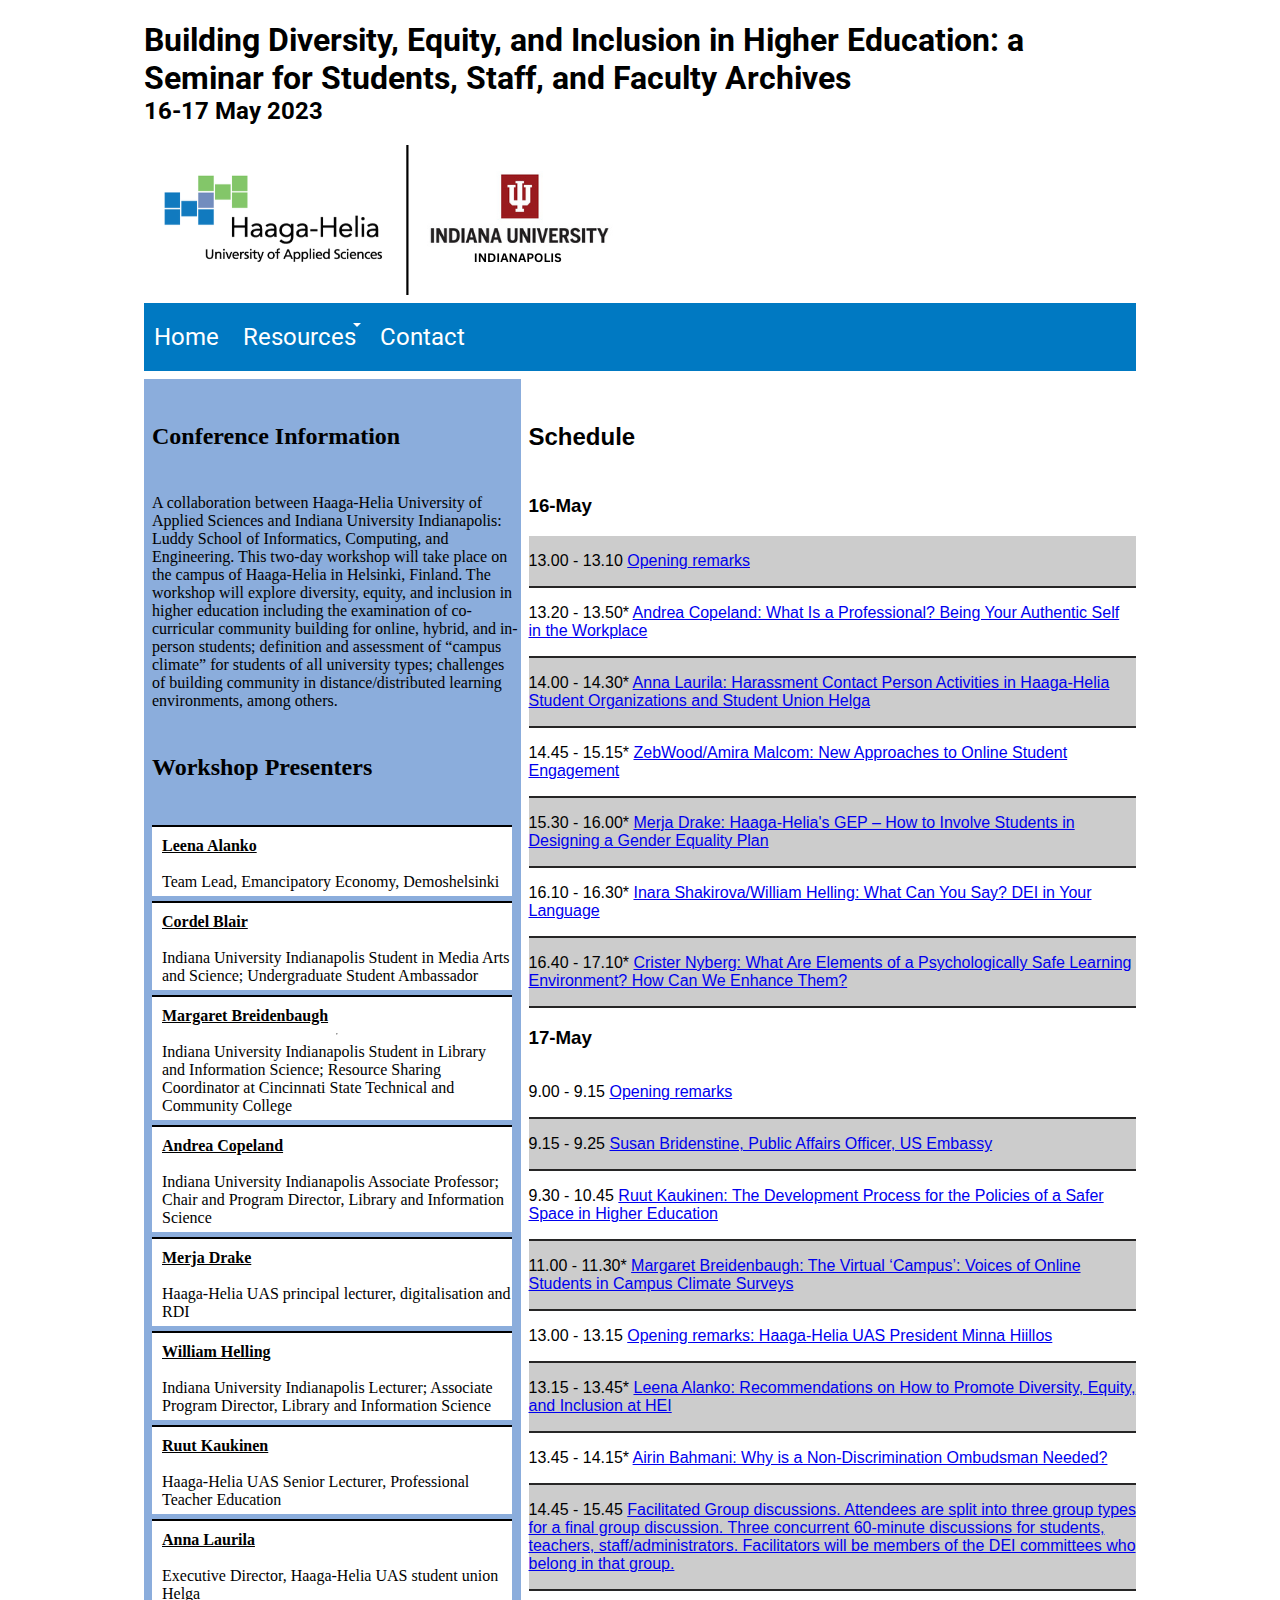
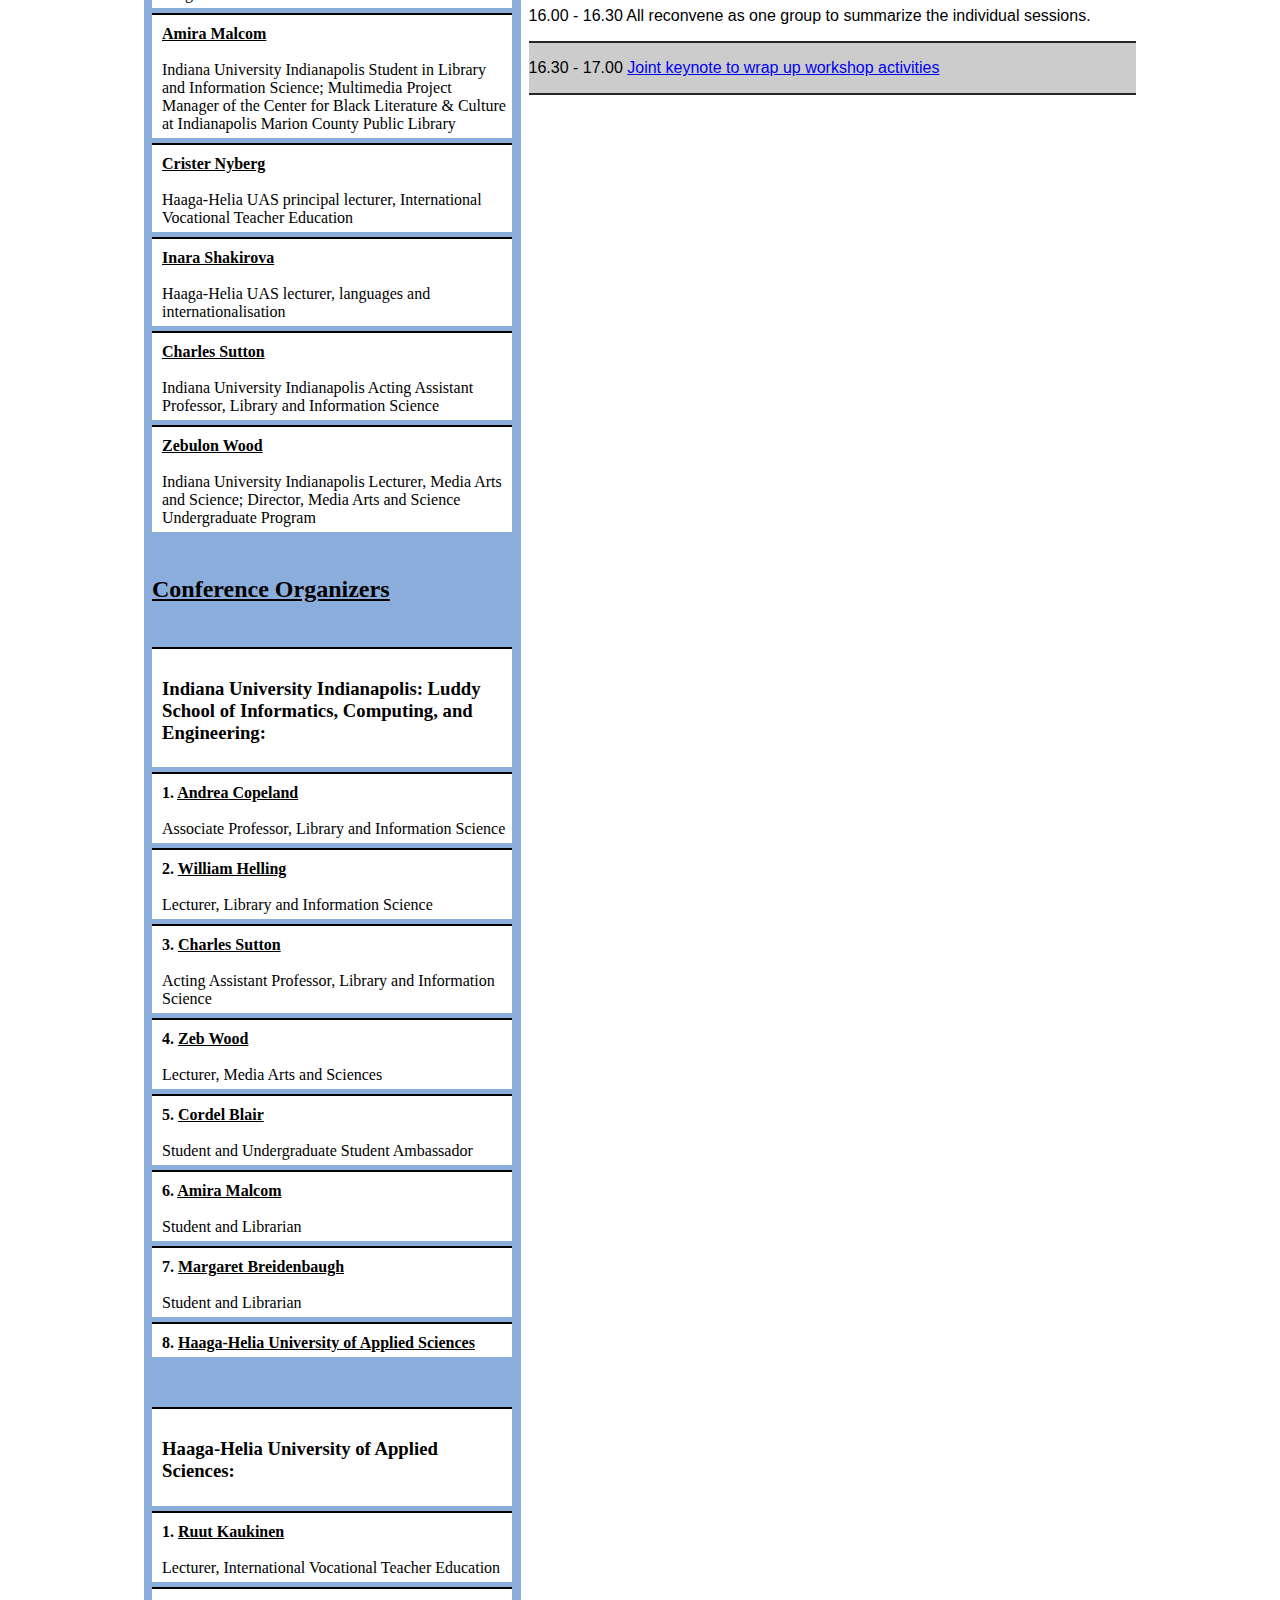
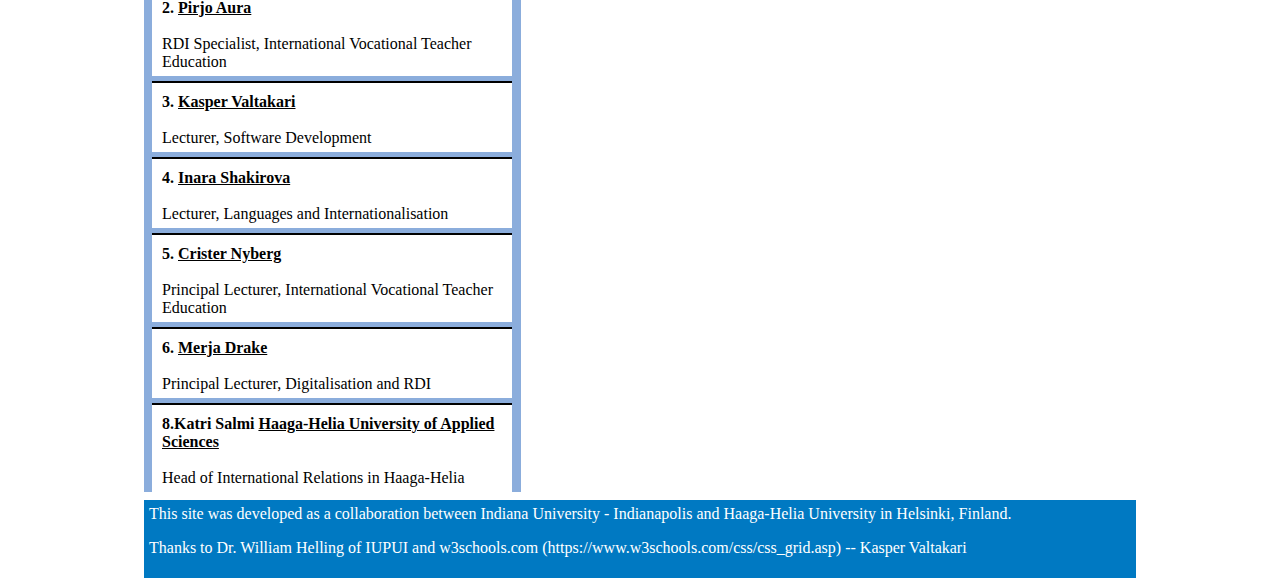
==== index.html @ 8e8b9f96 "Add files via upload" ====
<!DOCTYPE html>
<html lang="en">

<head>
    <meta charset="utf-8">
    <title>DEI Workshop</title>
    <meta name="viewport" content="width=device-width, initial-scale=1, maximum-scale=1">
    <link rel="stylesheet" href="styles/named_grid4.css">
</head>

<body>
    <div class="grid-container">
        <header>
            <div class="headertext"><h1>Building Diversity, Equity, and Inclusion in Higher Education:
a Seminar for Students, Staff, and Faculty Archives</h1>
		<h2>16-17 May 2023</h2></div><img src="images/logo.png" alt="Haaga-Helia and IU logo">
        </header>

        <nav>
            <ul>
                <li><a href="index.html">Home</a></li>
                <li><a href="resources.html" class="custom_a">Resources</a>
                    <ul>
                        <li><a href="PP_presentation.html">PP Presentation</a></li>
                        <li><a href="visualizations.html">Visualizations</a></li>
                        <li><a href="workshop_dis.html">Workshop Discussion</a></li>
                        <li><a href="#">Something Else</a></li>
                    </ul>
                </li>
                <li><a href="contact.html">Contact</a></li>
            </ul>
        </nav>

        <main>
            <div id="schedule">
				<h2>Schedule</h2>
  <h3>16-May</h3>
  <p><time datetime="2023-05-16 13:00">13.00 - 13.10</time> <a href="#">Opening remarks</a></p> 
  <p><time datetime="2023-05-16 13:20">13.20 - 13.50*</time> <a href="#">Andrea Copeland: What Is a Professional? Being Your Authentic Self in the Workplace</a></p>
  <p><time datetime="2023-05-16 14:00">14.00 - 14.30*</time> <a href="#">Anna Laurila: Harassment Contact Person Activities in Haaga-Helia Student Organizations and Student Union Helga</a></p>
  <p><time datetime="2023-05-16 14:45">14.45 - 15.15*</time> <a href="#">ZebWood/Amira Malcom: New Approaches to Online Student Engagement</a></p>
  <p><time datetime="2023-05-16 15:30">15.30 - 16.00*</time> <a href="#">Merja Drake: Haaga-Helia's GEP – How to Involve Students in Designing a Gender Equality Plan</a></p>
  <p><time datetime="2023-05-16 16:10">16.10 - 16.30*</time> <a href="#">Inara Shakirova/William Helling: What Can You Say? DEI in Your Language</a></p>
  <p><time datetime="2023-05-16 16:40">16.40 - 17.10*</time> <a href="#">Crister Nyberg: What Are Elements of a Psychologically Safe Learning Environment? How Can We Enhance Them?</a></p>
  <h3>17-May</h3>
  <p><time datetime="2023-05-17 09:00">9.00 - 9.15</time> <a href="#">Opening remarks</a></p>
  <p><time  datetime="2023-05-17 09:15">9.15 - 9.25</time> <a href="#">Susan Bridenstine, Public Affairs Officer, US Embassy</a></p>
  <p><time datetime="2023-05-17 09:30">9.30 - 10.45</time> <a href="#">Ruut Kaukinen: The Development Process for the Policies of a Safer Space in Higher Education</a></p>
  <p><time datetime="2023-05-17 11:00">11.00 - 11.30*</time> <a href="#">Margaret Breidenbaugh: The Virtual ‘Campus’: Voices of Online Students in Campus Climate Surveys</a></p>
  <p><time datetime="2023-05-17 13:00">13.00 - 13.15</time> <a href="#">Opening remarks: Haaga-Helia UAS President Minna Hiillos</a></p>
  <p><time datetime="2023-05-17 13:15">13.15 - 13.45*</time> <a href="#">Leena Alanko: Recommendations on How to Promote Diversity, Equity, and Inclusion at HEI</a></p>
  <p><time datetime="2023-05-17 13:45">13.45 - 14.15*</time> <a href="#">Airin Bahmani: Why is a Non-Discrimination Ombudsman Needed?</a></p>
  <p><time datetime="2023-05-17 14:45">14.45 - 15.45</time> <a href="#">Facilitated Group discussions. Attendees are split into three group types for a final group discussion. Three concurrent 60-minute discussions for students, teachers, staff/administrators. Facilitators will be members of the DEI committees  who belong in that group. </a></p>
  <p><time datetime="2023-05-17 16:00">16.00 - 16.30</time> All reconvene as one group to summarize the individual sessions.</p>
  <p><time datetime="2023-05-17 16:30">16.30 - 17.00</time> <a href="#">Joint keynote to wrap up workshop activities</a></p>  
			</div>
        </main>

        <aside class="aside1">
           <h2>Conference Information</h2>
			<p>A collaboration between Haaga-Helia University of Applied Sciences and Indiana University Indianapolis: Luddy School of Informatics, Computing, and Engineering. This two-day workshop will take place on the campus of Haaga-Helia in Helsinki, Finland. The workshop will explore diversity, equity, and inclusion in higher education including the examination of co-curricular community building for online, hybrid, and in-person students; definition and assessment of “campus climate” for students of all university types; challenges of building community in distance/distributed learning environments, among others.</p>

            <h2>Workshop Presenters </h2>
            <div class="workshopInfo"> 
              <b><u>Leena Alanko </u></b>
                 <br> Team Lead, Emancipatory Economy, Demoshelsinki
            </div>
            <div class="workshopInfo">
                <b> <u>Cordel Blair </u> </b>
                <br> Indiana University Indianapolis Student in Media Arts and Science; 
                Undergraduate Student Ambassador
           </div>
           <div class="workshopInfo"> 
                <b> <u>Margaret Breidenbaugh </u> </b>
                <hr>Indiana University Indianapolis Student in Library and Information Science; 
                Resource Sharing Coordinator at Cincinnati State Technical and Community College 
            </div>
            <div class="workshopInfo"> 
                <b> <u>Andrea Copeland </u> </b>
                <br>  Indiana University Indianapolis Associate Professor; 
                Chair and Program Director, Library and Information Science 
                </div>
            <div class="workshopInfo"> 
                    <b> <u>Merja Drake </u> </b>
                    <br>  Haaga-Helia UAS  principal lecturer, digitalisation and RDI 
            </div>
                <div class="workshopInfo"> 
                    <b> <u>William Helling </u> </b>
                    <br> Indiana University Indianapolis Lecturer; Associate Program Director, Library and Information Science 
                </div>
            <div class="workshopInfo"> 
                <b> <u>Ruut Kaukinen </u> </b>
                <br>Haaga-Helia UAS Senior Lecturer, Professional Teacher Education
            </div>
            <div class="workshopInfo"> 
                <b> <u>Anna Laurila </u> </b>
                <br> Executive Director, Haaga-Helia UAS student union Helga
            </div>
            <div class="workshopInfo"> 
                <b> <u>Amira Malcom</u> </b>
                <br> Indiana University Indianapolis Student in Library and Information Science; Multimedia 
                Project Manager of the Center for Black Literature & Culture at Indianapolis Marion County Public Library  
            </div>
            <div class="workshopInfo"> 
                <b> <u>Crister Nyberg </u> </b>
                <br> Haaga-Helia UAS principal lecturer, International Vocational Teacher Education 
            </div>
            <div class="workshopInfo"> 
                <b> <u>Inara Shakirova </u> </b>
                <br> Haaga-Helia UAS lecturer, languages and internationalisation 
            </div>

            <div class="workshopInfo"> 
                <b> <u>Charles Sutton</u> </b>
                <br> Indiana University Indianapolis Acting Assistant Professor, Library and Information Science 
            </div>
            <div class="workshopInfo"> 
                <b> <u>Zebulon Wood </u> </b>
                <br> Indiana University Indianapolis Lecturer, Media Arts and Science; Director, Media Arts and Science Undergraduate Program 
            </div>



                <h2><u><u>Conference Organizers</u></u></h2>
                <div class="workshopInfo"> 
                    <h3> Indiana University Indianapolis: Luddy School of Informatics, Computing, and Engineering: </h3>
                </div>

                <div class="workshopInfo"> 
                <b> 1.  <u>Andrea Copeland </u> </b>
                    <br>Associate Professor, Library and Information Science
                </div>
                <div class="workshopInfo"> 
                    <b> 2.  <u> William Helling</u> </b>
                    <br> Lecturer, Library and Information Science
                </div>
                <div class="workshopInfo"> 
                    <b> 3.  <u>Charles Sutton </u> </b>
                    <br>Acting Assistant Professor, Library and Information Science
                </div>
                <div class="workshopInfo"> 
                    <b> 4. <u>Zeb Wood </u> </b>
                    <br>Lecturer, Media Arts and Sciences
                </div>
                <div class="workshopInfo"> 
                    <b> 5. <u>Cordel Blair </u> </b>
                    <br>Student and Undergraduate Student Ambassador
                </div>
                <div class="workshopInfo"> 
                    <b> 6.  <u>Amira Malcom</u> </b>
                    <br>Student and Librarian
                </div>
                <div class="workshopInfo"> 
                    <b>7. <u>Margaret Breidenbaugh </u> </b>
                    <br>Student and Librarian
                </div>
                <div class="workshopInfo"> 
                    <b>8. <u>Haaga-Helia University of Applied Sciences </u> </b>  
                </div>



                <div class="workshopInfo" style="margin-top: 50px;"> 
                    <h3> Haaga-Helia University of Applied Sciences: </h3>
                </div>

                <div class="workshopInfo"> 
                <b> 1.  <u>Ruut Kaukinen </u> </b>
                    <br>Lecturer, International Vocational Teacher Education
                </div>
                <div class="workshopInfo"> 
                  <b> 2.  <u> Pirjo Aura</u> </b>
                    <br> RDI Specialist, International Vocational Teacher Education
                </div>
                <div class="workshopInfo"> 
                    <b> 3.  <u>Kasper Valtakari</u> </b>
                    <br>Lecturer, Software Development
                </div>
                <div class="workshopInfo"> 
                    <b> 4. <u>Inara Shakirova</u> </b>
                    <br>Lecturer, Languages and Internationalisation
                </div>
                <div class="workshopInfo"> 
                    <b> 5. <u>Crister Nyberg</u> </b>
                    <br> Principal Lecturer, International Vocational Teacher Education
                </div>
                <div class="workshopInfo"> 
                    <b> 6.  <u>Merja Drake</u> </b>
                    <br>Principal Lecturer, Digitalisation and RDI
                </div>
                <div class="workshopInfo"> 
                    <b>8.Katri Salmi <u>Haaga-Helia University of Applied Sciences </u> </b>  
                    <br>Head of International Relations in Haaga-Helia
                </div>
        </aside>
		
        <footer>
           This site was developed as a collaboration between Indiana University - Indianapolis and Haaga-Helia University in Helsinki, Finland.
            <p>Thanks to Dr. William Helling of IUPUI and w3schools.com (https://www.w3schools.com/css/css_grid.asp) -- Kasper Valtakari</p>
        </footer>

    </div>

</body>

</html>
---- styles/named_grid4.css ----
@import url('https://fonts.googleapis.com/css2?family=Roboto:ital,wght@0,100;0,300;0,400;0,500;0,700;0,900;1,100;1,300;1,400;1,500;1,700;1,900&display=swap');
header {
            grid-area: header;
            background-color:fff;
	font-family:'Roboto', sans-serif;
        }

        nav {
            grid-area: nav;
            background-color:#0079c2;
			font-family:'Roboto', sans-serif;
        }

        main {
            grid-area: main;
            background-color:#fff;
			font-family:Arial, Helvetica, sans-serif;
        }

        .aside1 {
            grid-area: aside1;
            background-color:rgba(226,233,255,1.00);
			background-color:#8baddc;
			padding-left:.5em;
        }
		
/* I have removed the aside 2 for now --kturpin
        .aside2 {
            grid-area: aside2;
            background-color: pink;
        }
*/


        /*The div for the presenter and conference organizer info*/ 
        .workshopInfo{
            width: 95%;
            padding: 10px 0px 5px 10px ;
            display: flex;
            flex-direction: column;
            flex: 1 1 auto;
            border-top: 2PX solid black;
            margin-top: 5px;
            background-color: white;
        }

        footer {
            grid-area: footer;
            background-color: #0079c2;
			color:#fff;
            padding: 5px;
        }

        .grid-container {
            display: grid;
            grid-template-areas:
                'header header header header header header'
				'nav nav nav nav nav nav'
                'aside1 aside1 main main main main'
                'footer footer footer footer footer footer';
            grid-gap: .5em;
			
			max-width: 62em; /* GIVE CONTAINER A WIDTH AND MARGINS IF YOU DO NOT WANT FULL SCREEN */
			margin: auto;
        }
		
		.floatleft {
			float: left;
			text-align: center;
		}

/*#####
Navigation Bar
######*/
body{
    margin: 0;
    height: 100%;
}
nav{
    padding: 10px 0;
    position: relative;
}
ul li {
    list-style-type: none;
    display:inline-block;
}

nav ul {
    margin:0;
    padding:0;
    list-style: none;
    justify-content: space-between;
    align-items: center;
}
nav ul li{
    position: relative;
}
nav ul li a{
    color: #fff;
    text-decoration: none;
    padding: 10px;
    display: block;
}
.custom_a::after{
    content: '';
    display: inline-block;
    border-top: 4px solid #fff;
    border-right: 4px solid transparent;
    border-left: 4px solid transparent;
    position: absolute;
    top: calc(50%-2px);
    right: 5px;
    transition: transform 0.2s ease-out;
}
nav ul li:hover > ul{
    display: block;
}
nav ul ul{
    display: none;
    position: absolute;
    top: 100%;
    left: 0;
    background-color: #333;
    min-width: 200px;
    padding: 10px;
    box-shadow: 0px 8px 16px 0px rgba(0, 0, 0, 0.2);
}
nav ul ul li{
    position: relative;
	border-right:none;
}
nav ul ul li a{
    color: #fff;
    text-decoration: none;
    padding: 5px;
    display: block;
}
nav a {
    display: block;
    padding: 0.5em 1em;
    font-size: 1.5em;
    color: #fff;
    text-decoration:none;
}

        ul li {
            list-style-type: none;
        }
		
		nav ul {
			margin:0;
			padding:0;
		}

		nav a {
    		display: inline-block;
   			padding: 0.5em 1em;
   			font-size: 1.5em;
    		color: white;
   			border-right: 1px solid white;
		}
		
		nav a:last-of-type {
			border-right:none;
		}
nav a:hover {
	/*these are just placeholder colors and will need changed*/
	background-color:green;
	color:black;
}

/*######
End Nav Bar
######*/

/*make the header a flexbox so text stays on left and img stays on right, unless there isn't enough room*/
		header {
  			display: flex;
  			flex-wrap: wrap;
  			justify-content: space-between;
  			align-items: center;
		}

		.headertext {
			text-align:left;
		}

		header img {
  			flex: 0 0 auto;
		}


/* Div to hold all the cards */
.contactCards{
    display: flex;
    background-color: #0079c2;
    flex-direction: row;
    flex-wrap: wrap;
    justify-content: center;
}

/* Each individual card */
.contactCard{
    background-color: white;
    margin-bottom: 2em;
    border: 4px solid white;
    margin: 10px
    
}

/* Box for the images  */
.contactBox{
    height: 175px;
    width: 180px;
    margin: 10px;
}

/* images */
.contactBox img{
    height: 100%;
    width: 100%;
}

/* text area for the name and email */
.textArea {
    padding: 1.4em;
  }
  .textArea h2 {
    margin-top: 0.5em;
    margin-bottom: 0.5em;
    font-weight: normal;
    font-size: 100%;
  }
  .textArea p {
    font-size: 80%;
    font-weight: bolder;
  }


header h1 {
	margin-bottom:0;
}

header h2 {
	margin-top:0;
}

/*#####
Homepage schedule area
#######*/

#schedule h2 {
	padding: 1em 0;
}

#schedule p {
	border-bottom:2px solid #272626;
	padding:1em 0;
	border-collapse:collapse;
	display:block;
	margin:0;
}
/*alternate background colors for schedule paragraphs*/
#schedule p:nth-of-type(odd) {
    background-color: #ccc;
	
}
#schedule p:nth-of-type(even) {
    background-color: fff;
}


article{
    width: 100%;
}

.aside1 h2 {
	padding: 1em 0;
}

 /*The div for the presenter and conference organizer info*/ 
        .workshopInfo{
            width: 95%;
            padding: 10px 0px 5px 10px ;
            display: flex;
            flex-direction: column;
            flex: 1 1 auto;
            border-top: 2PX solid black;
            margin-top: 5px;
            background-color: white;
        }

/* Div to hold all the cards */
.contactCards{
    display: flex;
    background-color: #0079c2;
    flex-direction: row;
    flex-wrap: wrap;
    justify-content: center;
}

/* Each individual card */
.contactCard{
    background-color: white;
    margin-bottom: 2em;
    border: 4px solid white;
    margin: 10px

}

/* Box for the images  */
.contactBox{
    height: 175px;
    width: 180px;
    margin: 10px;
}

/* images */
.contactBox img{
    height: 100%;
    width: 100%;
}

/* text area for the name and email */
.textArea {
    padding: 1.4em;
  }
  .textArea h2 {
    margin-top: 0.5em;
    margin-bottom: 0.5em;
    font-weight: normal;
    font-size: 100%;
  }
  .textArea p {
    font-size: 80%;
    font-weight: bolder;
  }


@media (max-width: 768px) {
  
}



        /*FIRST BREAK POINT === tablet */
        @media only screen and (max-width : 900px) {
            /*##color change on body only for development to recognize breakpoints ##*/
			body {
                background: blue;
            }

            .grid-container {
                display: grid;
                grid-template-areas:
                    'nav nav nav nav nav nav'
                    'header header header header header header'
                    'main main main main aside1 aside1' 
                    'footer footer footer footer footer footer';
                grid-gap: .5em;
            }

            ul li {
                display: inline-block;
            }

        }

        /*SECOND BREAK POINT === mobile */
        @media only screen and (max-width : 600px) {
			/*##color change on body only for development to recognize breakpoints ##*/
            body {
                background: fuchsia;
            }

            .grid-container {
                display: grid;
                grid-template-areas:
                    'nav nav nav nav nav nav'
                    'header header header header header header'
                    'main main main main main main'
                    'aside1 aside1 aside1 aside1 aside1 aside1'
                    'footer footer footer footer footer footer';
                grid-gap: .5em;
            }

            ul li {
                display: inline-block;
            }
			header {
				flex-wrap: wrap;
			}
			.headertext {
				flex-basis: 100%;
			}

        }
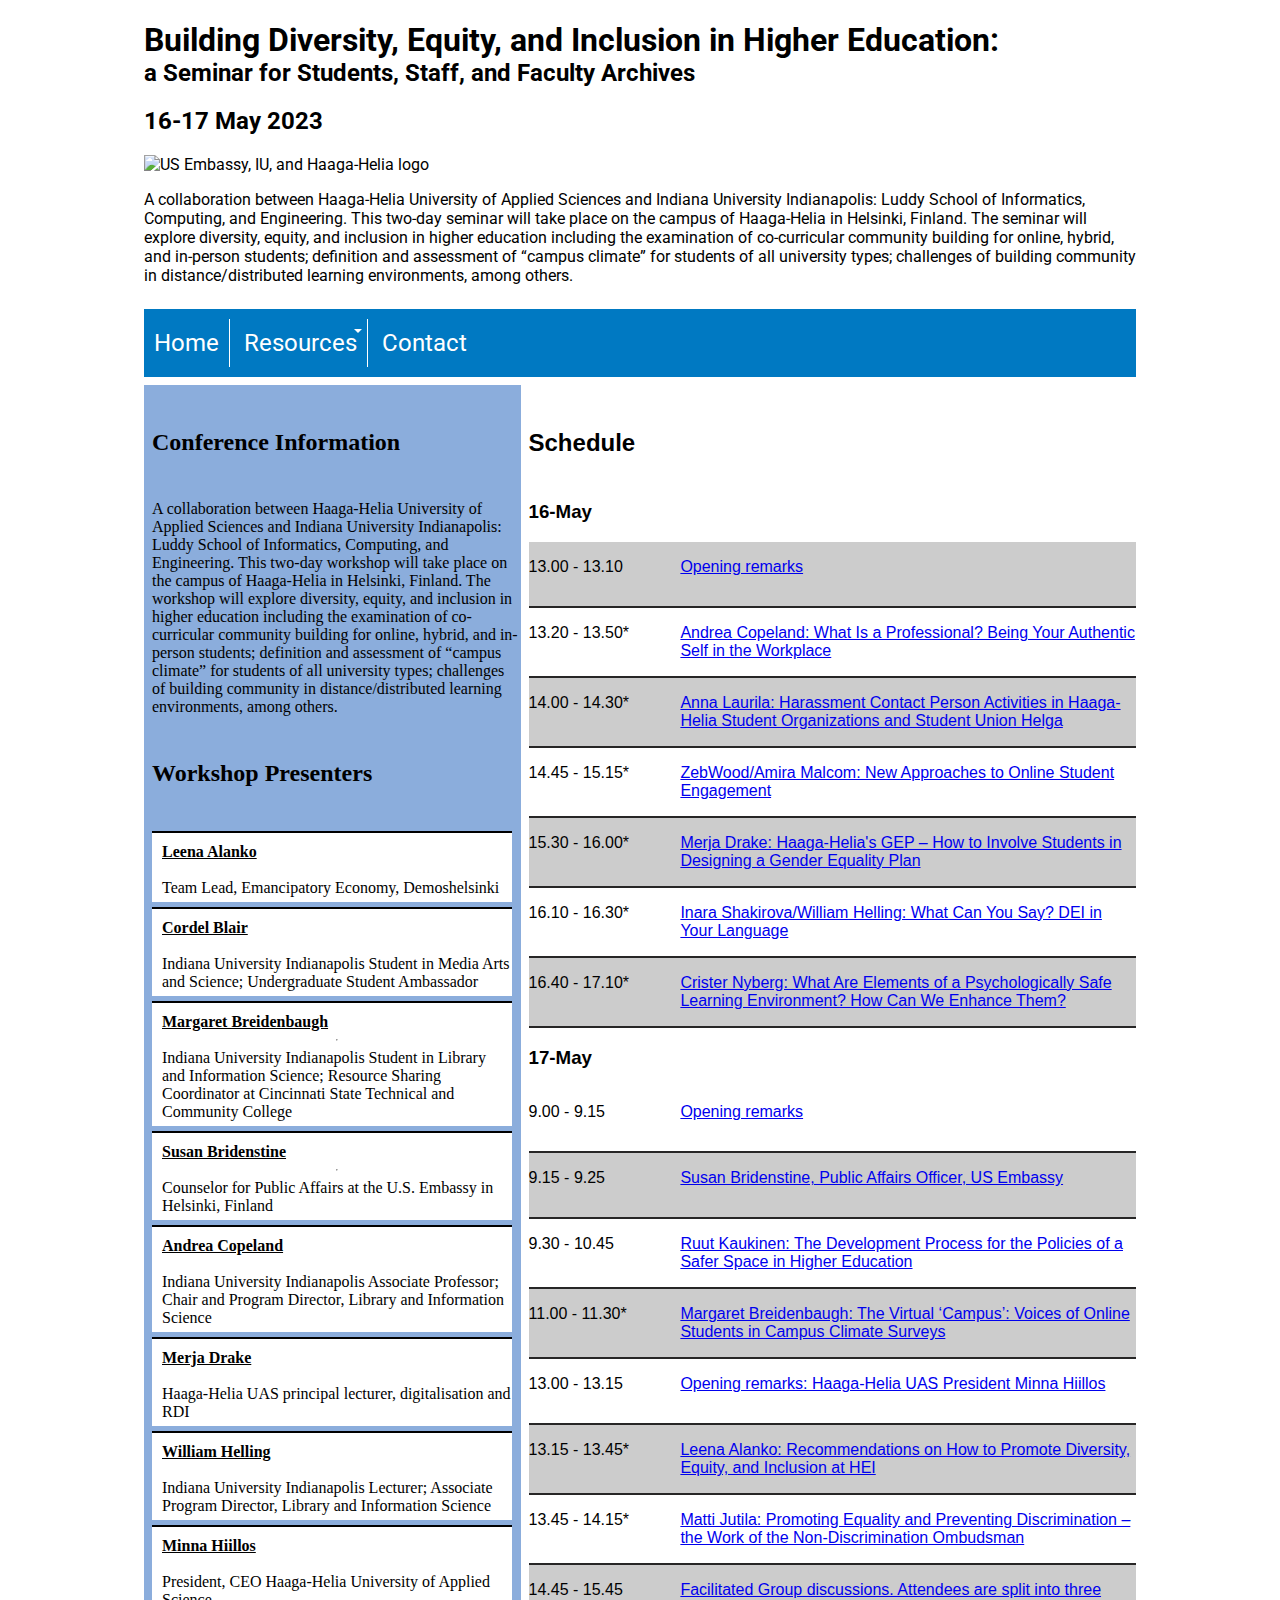
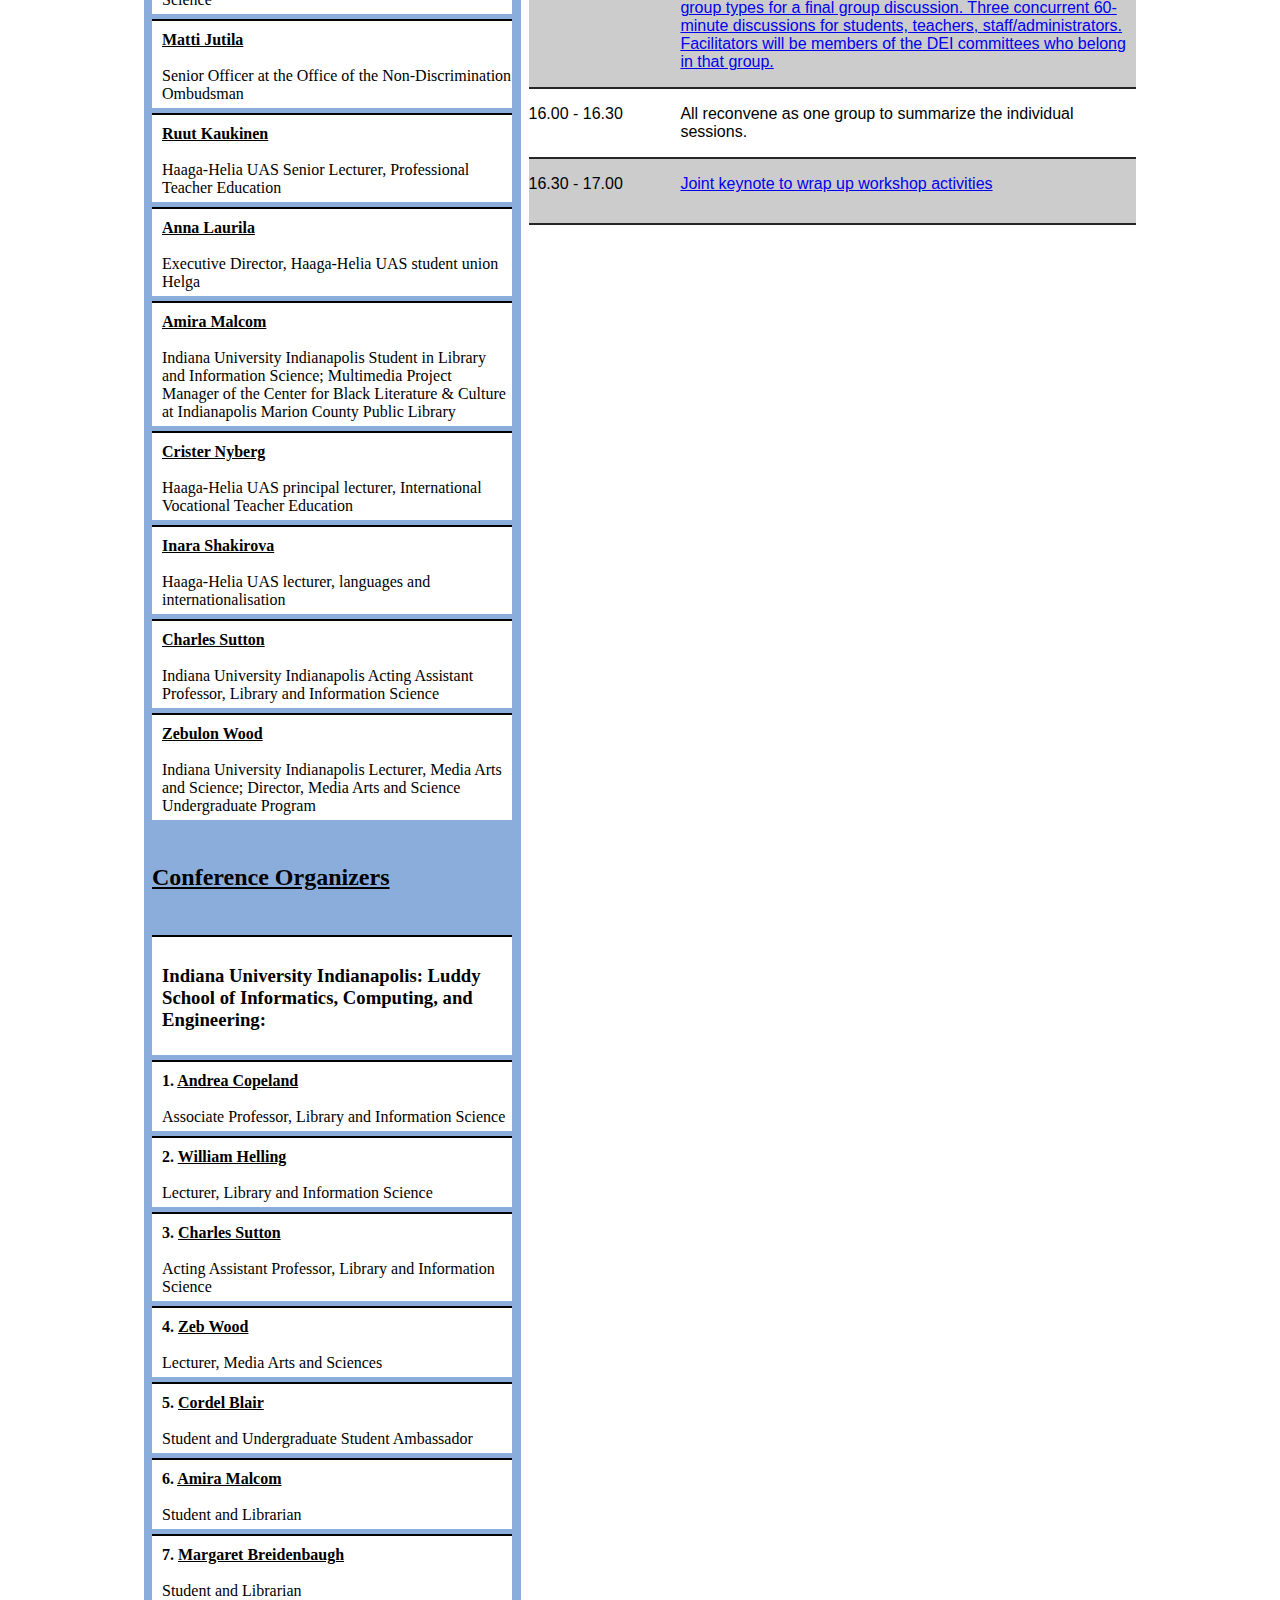
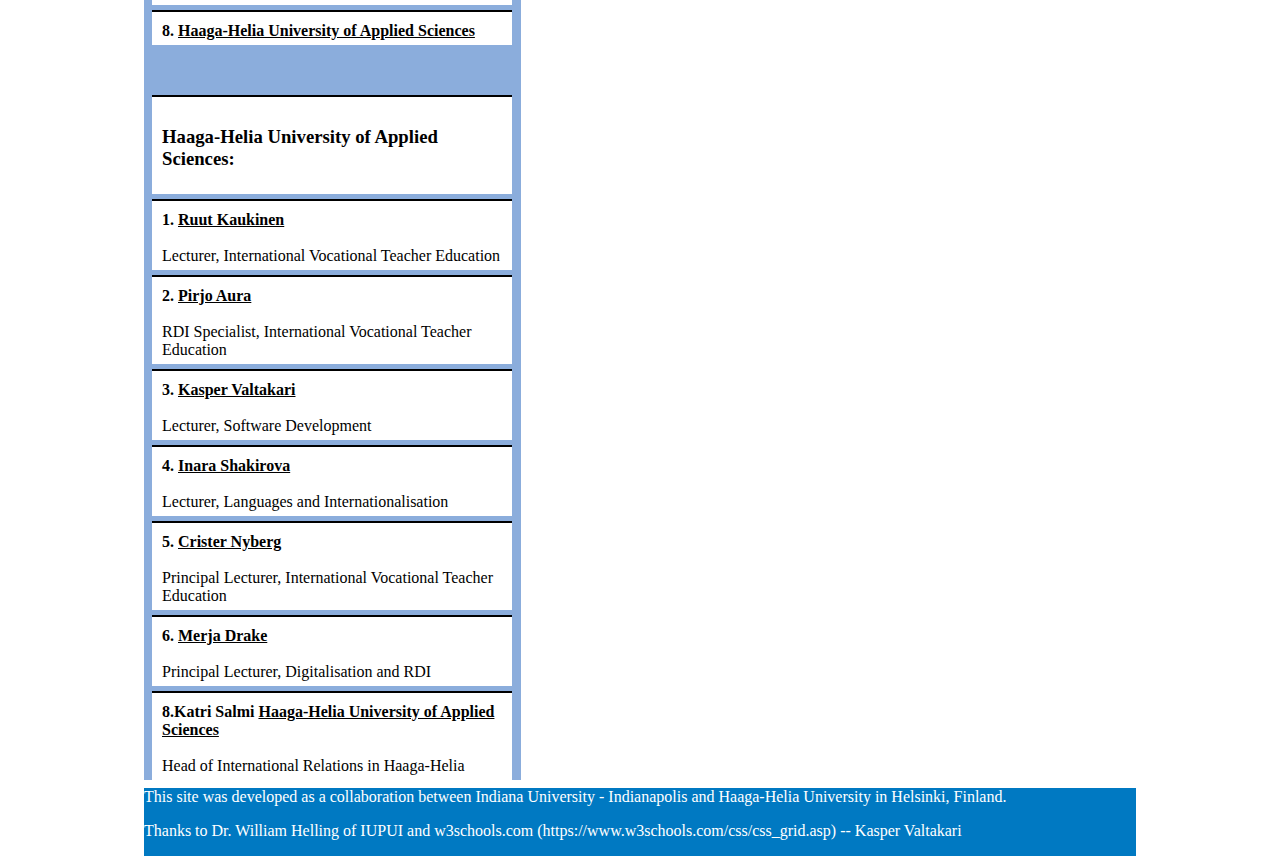
==== commit db8785a1: "moved nav and updated presenters/schedule" ====
--- a/index.html
+++ b/index.html
@@ -10,13 +10,7 @@
 
 <body>
     <div class="grid-container">
-        <header>
-            <div class="headertext"><h1>Building Diversity, Equity, and Inclusion in Higher Education:
-a Seminar for Students, Staff, and Faculty Archives</h1>
-		<h2>16-17 May 2023</h2></div><img src="images/logo.png" alt="Haaga-Helia and IU logo">
-        </header>
-
-        <nav>
+		<nav>
             <ul>
                 <li><a href="index.html">Home</a></li>
                 <li><a href="resources.html" class="custom_a">Resources</a>
@@ -30,177 +24,184 @@
                 <li><a href="contact.html">Contact</a></li>
             </ul>
         </nav>
-
+        <header>
+            <div class="headertext">
+				<h1>Building Diversity, Equity, and Inclusion in Higher Education:</h1>
+				<h2>a Seminar for Students, Staff, and Faculty Archives</h2>
+				<h2>16-17 May 2023</h2>
+			</div>
+			<img src="images/new-three-logo.png" alt="US Embassy, IU, and Haaga-Helia logo">
+			<p>A collaboration between Haaga-Helia University of Applied Sciences and Indiana University Indianapolis: Luddy School of Informatics, Computing, and Engineering. This two-day seminar will take place on the campus of Haaga-Helia in Helsinki, Finland. The seminar will explore diversity, equity, and inclusion in higher education including the examination of co-curricular community building for online, hybrid, and in-person students; definition and assessment of “campus climate” for students of all university types; challenges of building community in distance/distributed learning environments, among others.</p>
+        </header>
         <main>
-            <div id="schedule">
+			<div id="schedule">
 				<h2>Schedule</h2>
-  <h3>16-May</h3>
-  <p><time datetime="2023-05-16 13:00">13.00 - 13.10</time> <a href="#">Opening remarks</a></p> 
-  <p><time datetime="2023-05-16 13:20">13.20 - 13.50*</time> <a href="#">Andrea Copeland: What Is a Professional? Being Your Authentic Self in the Workplace</a></p>
-  <p><time datetime="2023-05-16 14:00">14.00 - 14.30*</time> <a href="#">Anna Laurila: Harassment Contact Person Activities in Haaga-Helia Student Organizations and Student Union Helga</a></p>
-  <p><time datetime="2023-05-16 14:45">14.45 - 15.15*</time> <a href="#">ZebWood/Amira Malcom: New Approaches to Online Student Engagement</a></p>
-  <p><time datetime="2023-05-16 15:30">15.30 - 16.00*</time> <a href="#">Merja Drake: Haaga-Helia's GEP – How to Involve Students in Designing a Gender Equality Plan</a></p>
-  <p><time datetime="2023-05-16 16:10">16.10 - 16.30*</time> <a href="#">Inara Shakirova/William Helling: What Can You Say? DEI in Your Language</a></p>
-  <p><time datetime="2023-05-16 16:40">16.40 - 17.10*</time> <a href="#">Crister Nyberg: What Are Elements of a Psychologically Safe Learning Environment? How Can We Enhance Them?</a></p>
-  <h3>17-May</h3>
-  <p><time datetime="2023-05-17 09:00">9.00 - 9.15</time> <a href="#">Opening remarks</a></p>
-  <p><time  datetime="2023-05-17 09:15">9.15 - 9.25</time> <a href="#">Susan Bridenstine, Public Affairs Officer, US Embassy</a></p>
-  <p><time datetime="2023-05-17 09:30">9.30 - 10.45</time> <a href="#">Ruut Kaukinen: The Development Process for the Policies of a Safer Space in Higher Education</a></p>
-  <p><time datetime="2023-05-17 11:00">11.00 - 11.30*</time> <a href="#">Margaret Breidenbaugh: The Virtual ‘Campus’: Voices of Online Students in Campus Climate Surveys</a></p>
-  <p><time datetime="2023-05-17 13:00">13.00 - 13.15</time> <a href="#">Opening remarks: Haaga-Helia UAS President Minna Hiillos</a></p>
-  <p><time datetime="2023-05-17 13:15">13.15 - 13.45*</time> <a href="#">Leena Alanko: Recommendations on How to Promote Diversity, Equity, and Inclusion at HEI</a></p>
-  <p><time datetime="2023-05-17 13:45">13.45 - 14.15*</time> <a href="#">Airin Bahmani: Why is a Non-Discrimination Ombudsman Needed?</a></p>
-  <p><time datetime="2023-05-17 14:45">14.45 - 15.45</time> <a href="#">Facilitated Group discussions. Attendees are split into three group types for a final group discussion. Three concurrent 60-minute discussions for students, teachers, staff/administrators. Facilitators will be members of the DEI committees  who belong in that group. </a></p>
-  <p><time datetime="2023-05-17 16:00">16.00 - 16.30</time> All reconvene as one group to summarize the individual sessions.</p>
-  <p><time datetime="2023-05-17 16:30">16.30 - 17.00</time> <a href="#">Joint keynote to wrap up workshop activities</a></p>  
+  				<h3>16-May</h3>
+				<p><time datetime="2023-05-16 13:00">13.00 - 13.10</time> <a href="#">Opening remarks</a></p>
+				<p><time datetime="2023-05-16 13:20">13.20 - 13.50*</time> <a href="#">Andrea Copeland: What Is a Professional? Being Your Authentic Self in the Workplace</a></p>
+				<p><time datetime="2023-05-16 14:00">14.00 - 14.30*</time> <a href="#">Anna Laurila: Harassment Contact Person Activities in Haaga-Helia Student Organizations and Student Union Helga</a></p>
+				<p><time datetime="2023-05-16 14:45">14.45 - 15.15*</time> <a href="#">ZebWood/Amira Malcom: New Approaches to Online Student Engagement</a></p>
+				<p><time datetime="2023-05-16 15:30">15.30 - 16.00*</time> <a href="#">Merja Drake: Haaga-Helia's GEP – How to Involve Students in Designing a Gender Equality Plan</a></p>
+				<p><time datetime="2023-05-16 16:10">16.10 - 16.30*</time> <a href="#">Inara Shakirova/William Helling: What Can You Say? DEI in Your Language</a></p>
+				<p><time datetime="2023-05-16 16:40">16.40 - 17.10*</time> <a href="#">Crister Nyberg: What Are Elements of a Psychologically Safe Learning Environment? How Can We Enhance Them?</a></p>
+				<h3>17-May</h3>
+				<p><time datetime="2023-05-17 09:00">9.00 - 9.15</time> <a href="#">Opening remarks</a></p>
+				<p><time  datetime="2023-05-17 09:15">9.15 - 9.25</time> <a href="#">Susan Bridenstine, Public Affairs Officer, US Embassy</a></p>
+				<p><time datetime="2023-05-17 09:30">9.30 - 10.45</time> <a href="#">Ruut Kaukinen: The Development Process for the Policies of a Safer Space in Higher Education</a></p>
+				<p><time datetime="2023-05-17 11:00">11.00 - 11.30*</time> <a href="#">Margaret Breidenbaugh: The Virtual ‘Campus’: Voices of Online Students in Campus Climate Surveys</a></p>
+				<p><time datetime="2023-05-17 13:00">13.00 - 13.15</time> <a href="#">Opening remarks: Haaga-Helia UAS President Minna Hiillos</a></p>
+				<p><time datetime="2023-05-17 13:15">13.15 - 13.45*</time> <a href="#">Leena Alanko: Recommendations on How to Promote Diversity, Equity, and Inclusion at HEI</a></p>
+				<p><time datetime="2023-05-17 13:45">13.45 - 14.15*</time> <a href="#">Matti Jutila:  Promoting Equality and Preventing Discrimination – the Work of the Non-Discrimination Ombudsman</a></p>
+				<p><time datetime="2023-05-17 14:45">14.45 - 15.45</time> <a href="#">Facilitated Group discussions. Attendees are split into three group types for a final group discussion. Three concurrent 60-minute discussions for students, teachers, staff/administrators. Facilitators will be members of the DEI committees  who belong in that group. </a></p>
+				<p><time datetime="2023-05-17 16:00">16.00 - 16.30</time> All reconvene as one group to summarize the individual sessions.</p>
+				<p><time datetime="2023-05-17 16:30">16.30 - 17.00</time> <a href="#">Joint keynote to wrap up workshop activities</a></p>
 			</div>
         </main>
 
         <aside class="aside1">
-           <h2>Conference Information</h2>
+			<h2>Conference Information</h2>
 			<p>A collaboration between Haaga-Helia University of Applied Sciences and Indiana University Indianapolis: Luddy School of Informatics, Computing, and Engineering. This two-day workshop will take place on the campus of Haaga-Helia in Helsinki, Finland. The workshop will explore diversity, equity, and inclusion in higher education including the examination of co-curricular community building for online, hybrid, and in-person students; definition and assessment of “campus climate” for students of all university types; challenges of building community in distance/distributed learning environments, among others.</p>
 
-            <h2>Workshop Presenters </h2>
-            <div class="workshopInfo"> 
-              <b><u>Leena Alanko </u></b>
-                 <br> Team Lead, Emancipatory Economy, Demoshelsinki
-            </div>
+            <h2>Workshop Presenters</h2>
             <div class="workshopInfo">
-                <b> <u>Cordel Blair </u> </b>
+				<b><u>Leena Alanko</u></b>
+				<br> Team Lead, Emancipatory Economy, Demoshelsinki
+            </div>
+            <div class="workshopInfo">
+                <b><u>Cordel Blair</u></b>
                 <br> Indiana University Indianapolis Student in Media Arts and Science; 
                 Undergraduate Student Ambassador
-           </div>
-           <div class="workshopInfo"> 
-                <b> <u>Margaret Breidenbaugh </u> </b>
+			</div>
+			<div class="workshopInfo"> 
+                <b><u>Margaret Breidenbaugh</u></b>
                 <hr>Indiana University Indianapolis Student in Library and Information Science; 
-                Resource Sharing Coordinator at Cincinnati State Technical and Community College 
-            </div>
-            <div class="workshopInfo"> 
-                <b> <u>Andrea Copeland </u> </b>
-                <br>  Indiana University Indianapolis Associate Professor; 
-                Chair and Program Director, Library and Information Science 
-                </div>
-            <div class="workshopInfo"> 
-                    <b> <u>Merja Drake </u> </b>
-                    <br>  Haaga-Helia UAS  principal lecturer, digitalisation and RDI 
-            </div>
-                <div class="workshopInfo"> 
-                    <b> <u>William Helling </u> </b>
-                    <br> Indiana University Indianapolis Lecturer; Associate Program Director, Library and Information Science 
-                </div>
-            <div class="workshopInfo"> 
-                <b> <u>Ruut Kaukinen </u> </b>
+                Resource Sharing Coordinator at Cincinnati State Technical and Community College
+			</div>
+			<div class="workshopInfo"> 
+                <b><u>Susan Bridenstine</u></b>
+                <hr>Counselor for Public Affairs at the U.S. Embassy in Helsinki, Finland
+			</div>
+            <div class="workshopInfo"> 
+                <b><u>Andrea Copeland</u></b>
+                <br>Indiana University Indianapolis Associate Professor; 
+                Chair and Program Director, Library and Information Science
+			</div>
+            <div class="workshopInfo">
+				<b><u>Merja Drake</u></b>
+				<br>Haaga-Helia UAS principal lecturer, digitalisation and RDI 
+            </div>
+			<div class="workshopInfo">
+				<b><u>William Helling</u></b>
+				<br>Indiana University Indianapolis Lecturer; Associate Program Director, Library and Information Science
+			</div>
+			<div class="workshopInfo">
+				<b><u>Minna Hiillos</u></b>
+				<br>President, CEO Haaga-Helia University of Applied Science
+			</div>
+			<div class="workshopInfo">
+				<b><u>Matti Jutila</u></b>
+				<br>Senior Officer at the Office of the Non-Discrimination Ombudsman
+			</div>
+            <div class="workshopInfo"> 
+                <b><u>Ruut Kaukinen</u></b>
                 <br>Haaga-Helia UAS Senior Lecturer, Professional Teacher Education
             </div>
             <div class="workshopInfo"> 
-                <b> <u>Anna Laurila </u> </b>
-                <br> Executive Director, Haaga-Helia UAS student union Helga
-            </div>
-            <div class="workshopInfo"> 
-                <b> <u>Amira Malcom</u> </b>
-                <br> Indiana University Indianapolis Student in Library and Information Science; Multimedia 
-                Project Manager of the Center for Black Literature & Culture at Indianapolis Marion County Public Library  
-            </div>
-            <div class="workshopInfo"> 
-                <b> <u>Crister Nyberg </u> </b>
-                <br> Haaga-Helia UAS principal lecturer, International Vocational Teacher Education 
-            </div>
-            <div class="workshopInfo"> 
-                <b> <u>Inara Shakirova </u> </b>
-                <br> Haaga-Helia UAS lecturer, languages and internationalisation 
-            </div>
-
-            <div class="workshopInfo"> 
-                <b> <u>Charles Sutton</u> </b>
-                <br> Indiana University Indianapolis Acting Assistant Professor, Library and Information Science 
-            </div>
-            <div class="workshopInfo"> 
-                <b> <u>Zebulon Wood </u> </b>
-                <br> Indiana University Indianapolis Lecturer, Media Arts and Science; Director, Media Arts and Science Undergraduate Program 
-            </div>
-
-
-
-                <h2><u><u>Conference Organizers</u></u></h2>
-                <div class="workshopInfo"> 
-                    <h3> Indiana University Indianapolis: Luddy School of Informatics, Computing, and Engineering: </h3>
-                </div>
-
-                <div class="workshopInfo"> 
-                <b> 1.  <u>Andrea Copeland </u> </b>
-                    <br>Associate Professor, Library and Information Science
-                </div>
-                <div class="workshopInfo"> 
-                    <b> 2.  <u> William Helling</u> </b>
-                    <br> Lecturer, Library and Information Science
-                </div>
-                <div class="workshopInfo"> 
-                    <b> 3.  <u>Charles Sutton </u> </b>
-                    <br>Acting Assistant Professor, Library and Information Science
-                </div>
-                <div class="workshopInfo"> 
-                    <b> 4. <u>Zeb Wood </u> </b>
-                    <br>Lecturer, Media Arts and Sciences
-                </div>
-                <div class="workshopInfo"> 
-                    <b> 5. <u>Cordel Blair </u> </b>
-                    <br>Student and Undergraduate Student Ambassador
-                </div>
-                <div class="workshopInfo"> 
-                    <b> 6.  <u>Amira Malcom</u> </b>
-                    <br>Student and Librarian
-                </div>
-                <div class="workshopInfo"> 
-                    <b>7. <u>Margaret Breidenbaugh </u> </b>
-                    <br>Student and Librarian
-                </div>
-                <div class="workshopInfo"> 
-                    <b>8. <u>Haaga-Helia University of Applied Sciences </u> </b>  
-                </div>
-
-
-
-                <div class="workshopInfo" style="margin-top: 50px;"> 
-                    <h3> Haaga-Helia University of Applied Sciences: </h3>
-                </div>
-
-                <div class="workshopInfo"> 
-                <b> 1.  <u>Ruut Kaukinen </u> </b>
-                    <br>Lecturer, International Vocational Teacher Education
-                </div>
-                <div class="workshopInfo"> 
-                  <b> 2.  <u> Pirjo Aura</u> </b>
-                    <br> RDI Specialist, International Vocational Teacher Education
-                </div>
-                <div class="workshopInfo"> 
-                    <b> 3.  <u>Kasper Valtakari</u> </b>
-                    <br>Lecturer, Software Development
-                </div>
-                <div class="workshopInfo"> 
-                    <b> 4. <u>Inara Shakirova</u> </b>
-                    <br>Lecturer, Languages and Internationalisation
-                </div>
-                <div class="workshopInfo"> 
-                    <b> 5. <u>Crister Nyberg</u> </b>
-                    <br> Principal Lecturer, International Vocational Teacher Education
-                </div>
-                <div class="workshopInfo"> 
-                    <b> 6.  <u>Merja Drake</u> </b>
-                    <br>Principal Lecturer, Digitalisation and RDI
-                </div>
-                <div class="workshopInfo"> 
-                    <b>8.Katri Salmi <u>Haaga-Helia University of Applied Sciences </u> </b>  
-                    <br>Head of International Relations in Haaga-Helia
-                </div>
+                <b><u>Anna Laurila </u></b>
+                <br>Executive Director, Haaga-Helia UAS student union Helga
+            </div>
+            <div class="workshopInfo"> 
+                <b><u>Amira Malcom</u></b>
+                <br>Indiana University Indianapolis Student in Library and Information Science; Multimedia 
+                Project Manager of the Center for Black Literature &amp; Culture at Indianapolis Marion County Public Library  
+            </div>
+            <div class="workshopInfo"> 
+                <b><u>Crister Nyberg</u></b>
+                <br>Haaga-Helia UAS principal lecturer, International Vocational Teacher Education 
+            </div>
+            <div class="workshopInfo"> 
+                <b><u>Inara Shakirova</u></b>
+                <br>Haaga-Helia UAS lecturer, languages and internationalisation 
+            </div>
+            <div class="workshopInfo"> 
+                <b><u>Charles Sutton</u></b>
+                <br>Indiana University Indianapolis Acting Assistant Professor, Library and Information Science 
+            </div>
+            <div class="workshopInfo"> 
+                <b><u>Zebulon Wood</u></b>
+                <br>Indiana University Indianapolis Lecturer, Media Arts and Science; Director, Media Arts and Science Undergraduate Program 
+            </div>
+			<h2><u>Conference Organizers</u></h2>
+			<div class="workshopInfo">
+				<h3> Indiana University Indianapolis: Luddy School of Informatics, Computing, and Engineering:</h3>
+			</div>
+			<div class="workshopInfo">
+				<b> 1.  <u>Andrea Copeland</u></b>
+				<br>Associate Professor, Library and Information Science
+            </div>
+			<div class="workshopInfo">
+				<b> 2.  <u> William Helling</u></b>
+				<br> Lecturer, Library and Information Science
+			</div>
+			<div class="workshopInfo">
+				<b> 3.  <u>Charles Sutton</u></b>
+				<br>Acting Assistant Professor, Library and Information Science
+			</div>
+			<div class="workshopInfo">
+				<b> 4. <u>Zeb Wood</u></b>
+				<br>Lecturer, Media Arts and Sciences
+			</div>
+			<div class="workshopInfo">
+				<b> 5. <u>Cordel Blair</u></b>
+				<br>Student and Undergraduate Student Ambassador
+			</div>
+			<div class="workshopInfo">
+				<b> 6.  <u>Amira Malcom</u></b>
+				<br>Student and Librarian
+			</div>
+			<div class="workshopInfo">
+				<b>7. <u>Margaret Breidenbaugh</u></b>
+				<br>Student and Librarian
+			</div>
+			<div class="workshopInfo">
+				<b>8. <u>Haaga-Helia University of Applied Sciences</u></b>
+			</div>
+			<div class="workshopInfo" style="margin-top: 50px;">
+				<h3> Haaga-Helia University of Applied Sciences: </h3>
+			</div>
+			<div class="workshopInfo">
+				<b> 1.  <u>Ruut Kaukinen</u></b>
+				<br>Lecturer, International Vocational Teacher Education
+			</div>
+			<div class="workshopInfo">
+				<b> 2.  <u> Pirjo Aura</u></b>
+				<br>RDI Specialist, International Vocational Teacher Education
+			</div>
+			<div class="workshopInfo">
+				<b> 3.  <u>Kasper Valtakari</u></b>
+				<br>Lecturer, Software Development
+			</div>
+			<div class="workshopInfo">
+				<b> 4. <u>Inara Shakirova</u></b>
+				<br>Lecturer, Languages and Internationalisation
+			</div>
+			<div class="workshopInfo">
+				<b> 5. <u>Crister Nyberg</u></b>
+				<br>Principal Lecturer, International Vocational Teacher Education
+			</div>
+			<div class="workshopInfo">
+				<b> 6.  <u>Merja Drake</u></b>
+				<br>Principal Lecturer, Digitalisation and RDI
+			</div>
+			<div class="workshopInfo">
+				<b>8.Katri Salmi <u>Haaga-Helia University of Applied Sciences </u></b>
+				<br>Head of International Relations in Haaga-Helia
+			</div>
         </aside>
-		
         <footer>
            This site was developed as a collaboration between Indiana University - Indianapolis and Haaga-Helia University in Helsinki, Finland.
             <p>Thanks to Dr. William Helling of IUPUI and w3schools.com (https://www.w3schools.com/css/css_grid.asp) -- Kasper Valtakari</p>
         </footer>
-
     </div>
-
 </body>
-
 </html>
--- a/styles/named_grid4.css
+++ b/styles/named_grid4.css
@@ -1,7 +1,7 @@
 @import url('https://fonts.googleapis.com/css2?family=Roboto:ital,wght@0,100;0,300;0,400;0,500;0,700;0,900;1,100;1,300;1,400;1,500;1,700;1,900&display=swap');
 header {
             grid-area: header;
-            background-color:fff;
+            background-color:#fff;
 	font-family:'Roboto', sans-serif;
         }
 
@@ -19,7 +19,6 @@
 
         .aside1 {
             grid-area: aside1;
-            background-color:rgba(226,233,255,1.00);
 			background-color:#8baddc;
 			padding-left:.5em;
         }
@@ -31,24 +30,10 @@
         }
 */
 
-
-        /*The div for the presenter and conference organizer info*/ 
-        .workshopInfo{
-            width: 95%;
-            padding: 10px 0px 5px 10px ;
-            display: flex;
-            flex-direction: column;
-            flex: 1 1 auto;
-            border-top: 2PX solid black;
-            margin-top: 5px;
-            background-color: white;
-        }
-
         footer {
             grid-area: footer;
             background-color: #0079c2;
 			color:#fff;
-            padding: 5px;
         }
 
         .grid-container {
@@ -143,30 +128,16 @@
     text-decoration:none;
 }
 
-        ul li {
-            list-style-type: none;
-        }
-		
-		nav ul {
-			margin:0;
-			padding:0;
-		}
-
-		nav a {
-    		display: inline-block;
-   			padding: 0.5em 1em;
-   			font-size: 1.5em;
-    		color: white;
-   			border-right: 1px solid white;
-		}
-		
-		nav a:last-of-type {
-			border-right:none;
-		}
+nav li {
+    border-right: 1px solid #fff;
+}
+
+nav li:last-of-type {
+    border-right:none;
+}
 nav a:hover {
-	/*these are just placeholder colors and will need changed*/
-	background-color:green;
-	color:black;
+	background-color:#8baddc;
+	color:#000;text-decoration:underline;
 }
 
 /*######
@@ -189,6 +160,58 @@
   			flex: 0 0 auto;
 		}
 
+header h1 {
+	margin-bottom:0;
+}
+
+header h2 {
+	margin-top:0;
+}
+
+/*#####
+Homepage schedule area
+#######*/
+
+#schedule h2 {
+	padding: 1em 0;
+}
+
+#schedule p {
+	border-bottom:2px solid #272626;
+	padding:1em 0;
+	border-collapse:collapse;
+	display:block;
+	margin:0;
+}
+/*alternate background colors for schedule paragraphs*/
+#schedule p:nth-of-type(odd) {
+    background-color: #ccc;
+	
+}
+#schedule p:nth-of-type(even) {
+    background-color: #fff;
+}
+
+/*set time and links to block-level elements with a height of 2em and float them */
+#schedule time { width:25%; float:left;display:inline-block; height:3em;}
+
+#schedule a {width:75%; display:inline-block; height:2em;}
+
+.aside1 h2 {
+	padding: 1em 0;
+}
+
+ /*The div for the presenter and conference organizer info*/ 
+        .workshopInfo{
+            width: 95%;
+            padding: 10px 0px 5px 10px ;
+            display: flex;
+            flex-direction: column;
+            flex: 1 1 auto;
+            border-top: 2PX solid black;
+            margin-top: 5px;
+            background-color: white;
+        }
 
 /* Div to hold all the cards */
 .contactCards{
@@ -205,7 +228,7 @@
     margin-bottom: 2em;
     border: 4px solid white;
     margin: 10px
-    
+
 }
 
 /* Box for the images  */
@@ -237,106 +260,6 @@
   }
 
 
-header h1 {
-	margin-bottom:0;
-}
-
-header h2 {
-	margin-top:0;
-}
-
-/*#####
-Homepage schedule area
-#######*/
-
-#schedule h2 {
-	padding: 1em 0;
-}
-
-#schedule p {
-	border-bottom:2px solid #272626;
-	padding:1em 0;
-	border-collapse:collapse;
-	display:block;
-	margin:0;
-}
-/*alternate background colors for schedule paragraphs*/
-#schedule p:nth-of-type(odd) {
-    background-color: #ccc;
-	
-}
-#schedule p:nth-of-type(even) {
-    background-color: fff;
-}
-
-
-article{
-    width: 100%;
-}
-
-.aside1 h2 {
-	padding: 1em 0;
-}
-
- /*The div for the presenter and conference organizer info*/ 
-        .workshopInfo{
-            width: 95%;
-            padding: 10px 0px 5px 10px ;
-            display: flex;
-            flex-direction: column;
-            flex: 1 1 auto;
-            border-top: 2PX solid black;
-            margin-top: 5px;
-            background-color: white;
-        }
-
-/* Div to hold all the cards */
-.contactCards{
-    display: flex;
-    background-color: #0079c2;
-    flex-direction: row;
-    flex-wrap: wrap;
-    justify-content: center;
-}
-
-/* Each individual card */
-.contactCard{
-    background-color: white;
-    margin-bottom: 2em;
-    border: 4px solid white;
-    margin: 10px
-
-}
-
-/* Box for the images  */
-.contactBox{
-    height: 175px;
-    width: 180px;
-    margin: 10px;
-}
-
-/* images */
-.contactBox img{
-    height: 100%;
-    width: 100%;
-}
-
-/* text area for the name and email */
-.textArea {
-    padding: 1.4em;
-  }
-  .textArea h2 {
-    margin-top: 0.5em;
-    margin-bottom: 0.5em;
-    font-weight: normal;
-    font-size: 100%;
-  }
-  .textArea p {
-    font-size: 80%;
-    font-weight: bolder;
-  }
-
-
 @media (max-width: 768px) {
   
 }
@@ -347,7 +270,7 @@
         @media only screen and (max-width : 900px) {
             /*##color change on body only for development to recognize breakpoints ##*/
 			body {
-                background: blue;
+                background: #fff;
             }
 
             .grid-container {
@@ -370,7 +293,7 @@
         @media only screen and (max-width : 600px) {
 			/*##color change on body only for development to recognize breakpoints ##*/
             body {
-                background: fuchsia;
+                background: #fff;
             }
 
             .grid-container {
@@ -394,4 +317,8 @@
 				flex-basis: 100%;
 			}
 
-        }+        }
+iframe{
+    width: 600%;
+    height: 500px;
+}
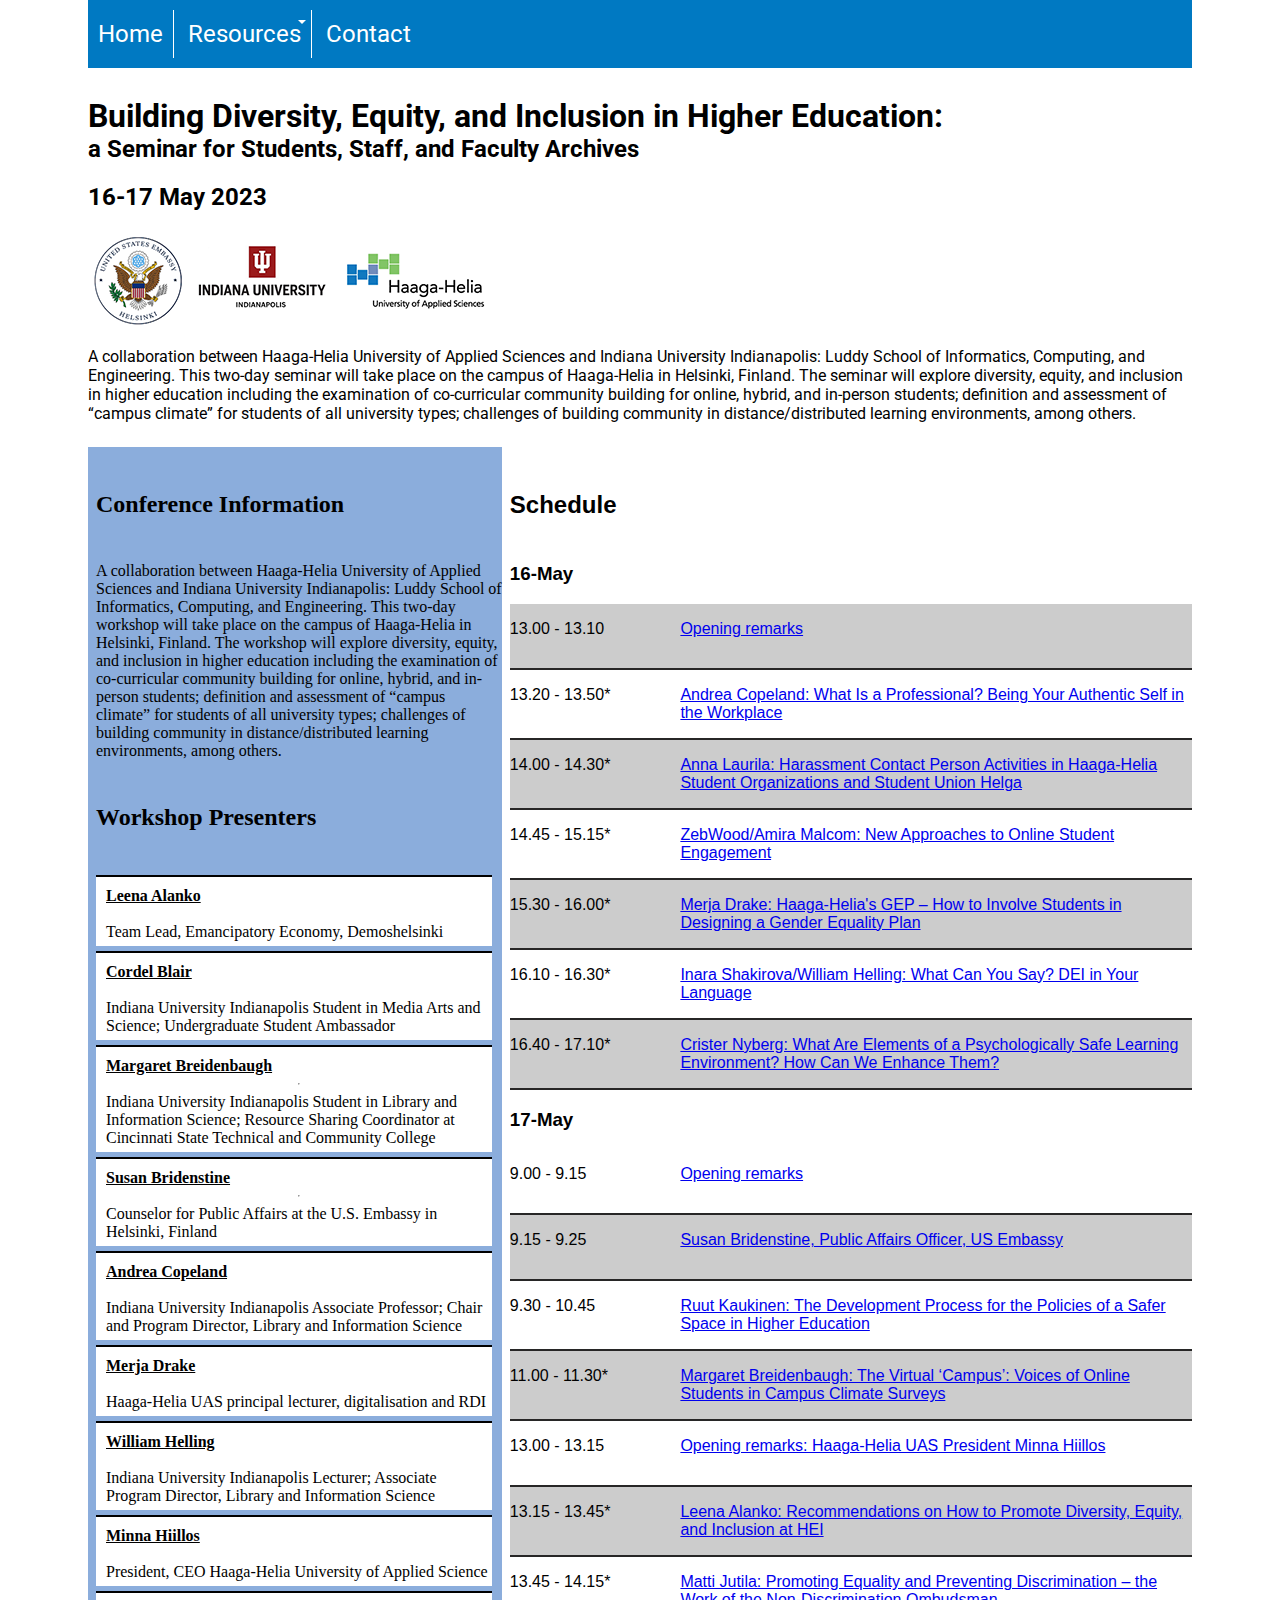
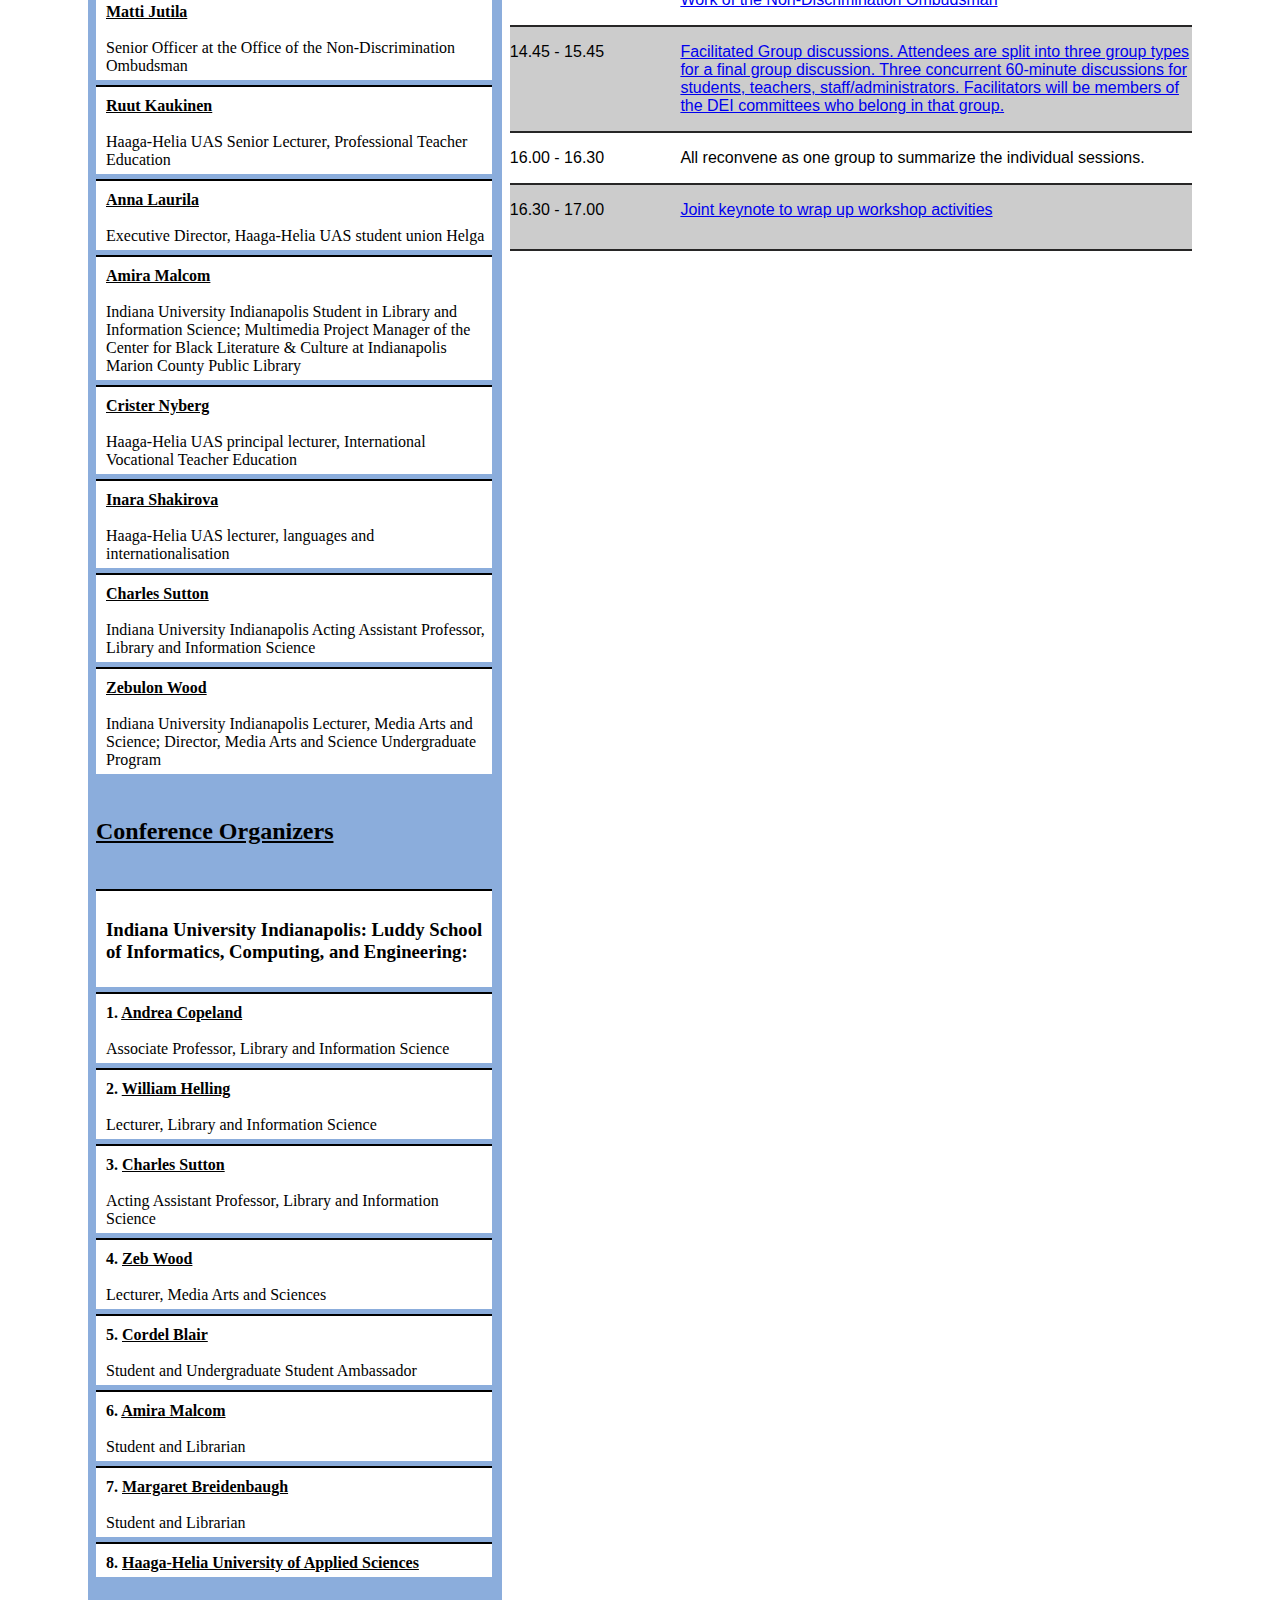
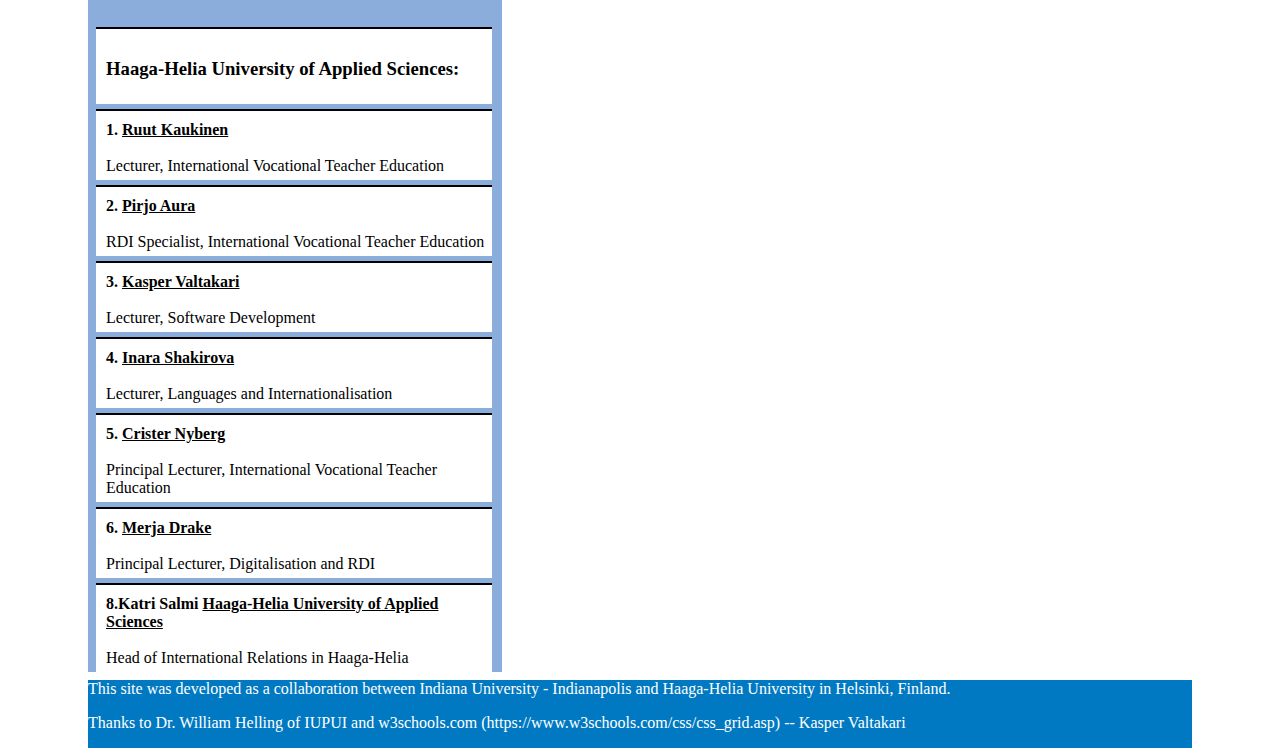
==== commit e66d08ce: "fixed logo name" ====
--- a/index.html
+++ b/index.html
@@ -30,7 +30,7 @@
 				<h2>a Seminar for Students, Staff, and Faculty Archives</h2>
 				<h2>16-17 May 2023</h2>
 			</div>
-			<img src="images/new-three-logo.png" alt="US Embassy, IU, and Haaga-Helia logo">
+			<img src="images/logo.png" alt="US Embassy, IU, and Haaga-Helia logo">
 			<p>A collaboration between Haaga-Helia University of Applied Sciences and Indiana University Indianapolis: Luddy School of Informatics, Computing, and Engineering. This two-day seminar will take place on the campus of Haaga-Helia in Helsinki, Finland. The seminar will explore diversity, equity, and inclusion in higher education including the examination of co-curricular community building for online, hybrid, and in-person students; definition and assessment of “campus climate” for students of all university types; challenges of building community in distance/distributed learning environments, among others.</p>
         </header>
         <main>
--- a/styles/named_grid4.css
+++ b/styles/named_grid4.css
@@ -1,70 +1,64 @@
 @import url('https://fonts.googleapis.com/css2?family=Roboto:ital,wght@0,100;0,300;0,400;0,500;0,700;0,900;1,100;1,300;1,400;1,500;1,700;1,900&display=swap');
 header {
-            grid-area: header;
-            background-color:#fff;
+	grid-area: header;
+	background-color:#fff;
 	font-family:'Roboto', sans-serif;
-        }
-
-        nav {
-            grid-area: nav;
-            background-color:#0079c2;
-			font-family:'Roboto', sans-serif;
-        }
-
-        main {
-            grid-area: main;
-            background-color:#fff;
-			font-family:Arial, Helvetica, sans-serif;
-        }
-
-        .aside1 {
-            grid-area: aside1;
-			background-color:#8baddc;
-			padding-left:.5em;
-        }
+}
+
+nav {
+	grid-area: nav;
+	background-color:#0079c2;
+	font-family:'Roboto', sans-serif;
+}
+
+main {
+	grid-area: main;
+	background-color:#fff;
+	font-family:Arial, Helvetica, sans-serif;
+}
+
+aside {
+	grid-area: aside;
+	background-color:#8baddc;
+	padding-left:.5em;
+}
+
+footer {
+	grid-area: footer;
+	background-color: #0079c2;
+	color:#fff;
+}
+
+.grid-container {
+	display: grid;
+	grid-template-areas:
+		'nav nav nav nav nav nav'
+		'header header header header header header'
+		'aside aside main main main main'
+		'footer footer footer footer footer footer';
+	grid-gap: .5em;
+	max-width: 69em;
+	margin: auto;
+}
 		
-/* I have removed the aside 2 for now --kturpin
-        .aside2 {
-            grid-area: aside2;
-            background-color: pink;
-        }
-*/
-
-        footer {
-            grid-area: footer;
-            background-color: #0079c2;
-			color:#fff;
-        }
-
-        .grid-container {
-            display: grid;
-            grid-template-areas:
-                'header header header header header header'
-				'nav nav nav nav nav nav'
-                'aside1 aside1 main main main main'
-                'footer footer footer footer footer footer';
-            grid-gap: .5em;
-			
-			max-width: 62em; /* GIVE CONTAINER A WIDTH AND MARGINS IF YOU DO NOT WANT FULL SCREEN */
-			margin: auto;
-        }
-		
-		.floatleft {
-			float: left;
-			text-align: center;
-		}
+.floatleft {
+	float: left;
+	text-align: center;
+}
 
 /*#####
 Navigation Bar
 ######*/
-body{
+body {
     margin: 0;
     height: 100%;
 }
-nav{
+
+nav {
     padding: 10px 0;
     position: relative;
 }
+
 ul li {
     list-style-type: none;
     display:inline-block;
@@ -77,16 +71,19 @@
     justify-content: space-between;
     align-items: center;
 }
-nav ul li{
+
+nav ul li {
     position: relative;
 }
-nav ul li a{
+
+nav ul li a {
     color: #fff;
     text-decoration: none;
     padding: 10px;
     display: block;
 }
-.custom_a::after{
+
+.custom_a::after {
     content: '';
     display: inline-block;
     border-top: 4px solid #fff;
@@ -97,10 +94,12 @@
     right: 5px;
     transition: transform 0.2s ease-out;
 }
-nav ul li:hover > ul{
+
+nav ul li:hover > ul {
     display: block;
 }
-nav ul ul{
+
+nav ul ul {
     display: none;
     position: absolute;
     top: 100%;
@@ -110,16 +109,19 @@
     padding: 10px;
     box-shadow: 0px 8px 16px 0px rgba(0, 0, 0, 0.2);
 }
-nav ul ul li{
+
+nav ul ul li {
     position: relative;
 	border-right:none;
 }
-nav ul ul li a{
+
+nav ul ul li a {
     color: #fff;
     text-decoration: none;
     padding: 5px;
     display: block;
 }
+
 nav a {
     display: block;
     padding: 0.5em 1em;
@@ -135,9 +137,11 @@
 nav li:last-of-type {
     border-right:none;
 }
+
 nav a:hover {
 	background-color:#8baddc;
-	color:#000;text-decoration:underline;
+	color:#000;
+	text-decoration:underline;
 }
 
 /*######
@@ -145,20 +149,20 @@
 ######*/
 
 /*make the header a flexbox so text stays on left and img stays on right, unless there isn't enough room*/
-		header {
-  			display: flex;
-  			flex-wrap: wrap;
-  			justify-content: space-between;
-  			align-items: center;
-		}
-
-		.headertext {
-			text-align:left;
-		}
-
-		header img {
-  			flex: 0 0 auto;
-		}
+header {
+	display: flex;
+	flex-wrap: wrap;
+	justify-content: space-between;
+	align-items: center;
+}
+
+.headertext {
+	text-align:left;
+}
+
+header img {
+	flex: 0 0 auto;
+}
 
 header h1 {
 	margin-bottom:0;
@@ -183,38 +187,48 @@
 	display:block;
 	margin:0;
 }
+
 /*alternate background colors for schedule paragraphs*/
 #schedule p:nth-of-type(odd) {
     background-color: #ccc;
-	
-}
+}
+
 #schedule p:nth-of-type(even) {
     background-color: #fff;
 }
 
 /*set time and links to block-level elements with a height of 2em and float them */
-#schedule time { width:25%; float:left;display:inline-block; height:3em;}
-
-#schedule a {width:75%; display:inline-block; height:2em;}
-
-.aside1 h2 {
+#schedule time {
+	width:25%;
+	float:left;
+	display:inline-block;
+	height:3em;
+}
+
+#schedule a {
+	width:75%;
+	display:inline-block;
+	height:2em;
+}
+
+aside h2 {
 	padding: 1em 0;
 }
 
  /*The div for the presenter and conference organizer info*/ 
-        .workshopInfo{
-            width: 95%;
-            padding: 10px 0px 5px 10px ;
-            display: flex;
-            flex-direction: column;
-            flex: 1 1 auto;
-            border-top: 2PX solid black;
-            margin-top: 5px;
-            background-color: white;
-        }
+.workshopInfo {
+	width: 95%;
+	padding: 10px 0px 5px 10px;
+	display: flex;
+	flex-direction: column;
+	flex: 1 1 auto;
+	border-top: 2px solid black;
+	margin-top: 5px;
+	background-color: white;
+}
 
 /* Div to hold all the cards */
-.contactCards{
+.contactCards {
     display: flex;
     background-color: #0079c2;
     flex-direction: row;
@@ -223,23 +237,22 @@
 }
 
 /* Each individual card */
-.contactCard{
+.contactCard {
     background-color: white;
     margin-bottom: 2em;
     border: 4px solid white;
     margin: 10px
-
 }
 
 /* Box for the images  */
-.contactBox{
+.contactBox {
     height: 175px;
     width: 180px;
     margin: 10px;
 }
 
 /* images */
-.contactBox img{
+.contactBox img {
     height: 100%;
     width: 100%;
 }
@@ -247,78 +260,84 @@
 /* text area for the name and email */
 .textArea {
     padding: 1.4em;
-  }
-  .textArea h2 {
-    margin-top: 0.5em;
+}
+
+.textArea h2 {
+	margin-top: 0.5em;
     margin-bottom: 0.5em;
     font-weight: normal;
     font-size: 100%;
-  }
-  .textArea p {
+}
+
+.textArea p {
     font-size: 80%;
     font-weight: bolder;
-  }
-
-
-@media (max-width: 768px) {
-  
-}
-
-
-
-        /*FIRST BREAK POINT === tablet */
-        @media only screen and (max-width : 900px) {
-            /*##color change on body only for development to recognize breakpoints ##*/
-			body {
-                background: #fff;
-            }
-
-            .grid-container {
-                display: grid;
-                grid-template-areas:
-                    'nav nav nav nav nav nav'
-                    'header header header header header header'
-                    'main main main main aside1 aside1' 
-                    'footer footer footer footer footer footer';
-                grid-gap: .5em;
-            }
-
-            ul li {
-                display: inline-block;
-            }
-
-        }
-
-        /*SECOND BREAK POINT === mobile */
-        @media only screen and (max-width : 600px) {
-			/*##color change on body only for development to recognize breakpoints ##*/
-            body {
-                background: #fff;
-            }
-
-            .grid-container {
-                display: grid;
-                grid-template-areas:
-                    'nav nav nav nav nav nav'
-                    'header header header header header header'
-                    'main main main main main main'
-                    'aside1 aside1 aside1 aside1 aside1 aside1'
-                    'footer footer footer footer footer footer';
-                grid-gap: .5em;
-            }
-
-            ul li {
-                display: inline-block;
-            }
-			header {
-				flex-wrap: wrap;
-			}
-			.headertext {
-				flex-basis: 100%;
-			}
-
-        }
+}
+
 iframe{
     width: 600%;
     height: 500px;
 }
+
+@media (max-width: 768px) {
+  
+}
+
+
+
+/*FIRST BREAK POINT === tablet */
+@media only screen and (max-width : 900px) {
+/*##color change on body only for development to recognize breakpoints ##*/
+	body {
+		background: #fff;
+		}
+
+	.grid-container {
+		display: grid;
+		grid-template-areas:
+			'nav nav nav nav nav nav'
+			'header header header header header header'
+			'main main main main aside aside'
+			'footer footer footer footer footer footer';
+		grid-gap: .5em;
+		}
+
+	ul li {
+		display: inline-block;
+		}
+}
+
+/*SECOND BREAK POINT === mobile */
+@media only screen and (max-width : 600px) {
+/*##color change on body only for development to recognize breakpoints ##*/
+	body {
+		background: #fff;
+	}
+
+	.grid-container {
+		display: grid;
+		grid-template-areas:
+			'nav nav nav nav nav nav'
+			'header header header header header header'
+			'main main main main main main'
+			'aside aside aside aside aside aside'
+			'footer footer footer footer footer footer';
+		grid-gap: .5em;
+	}
+	
+	ul li {
+		display: inline-block;
+	}
+	
+	header {
+		flex-wrap: wrap;
+	}
+	
+	.headertext {
+		flex-basis: 100%;
+	}
+	
+	header img {
+		max-width:90%;
+	}
+}
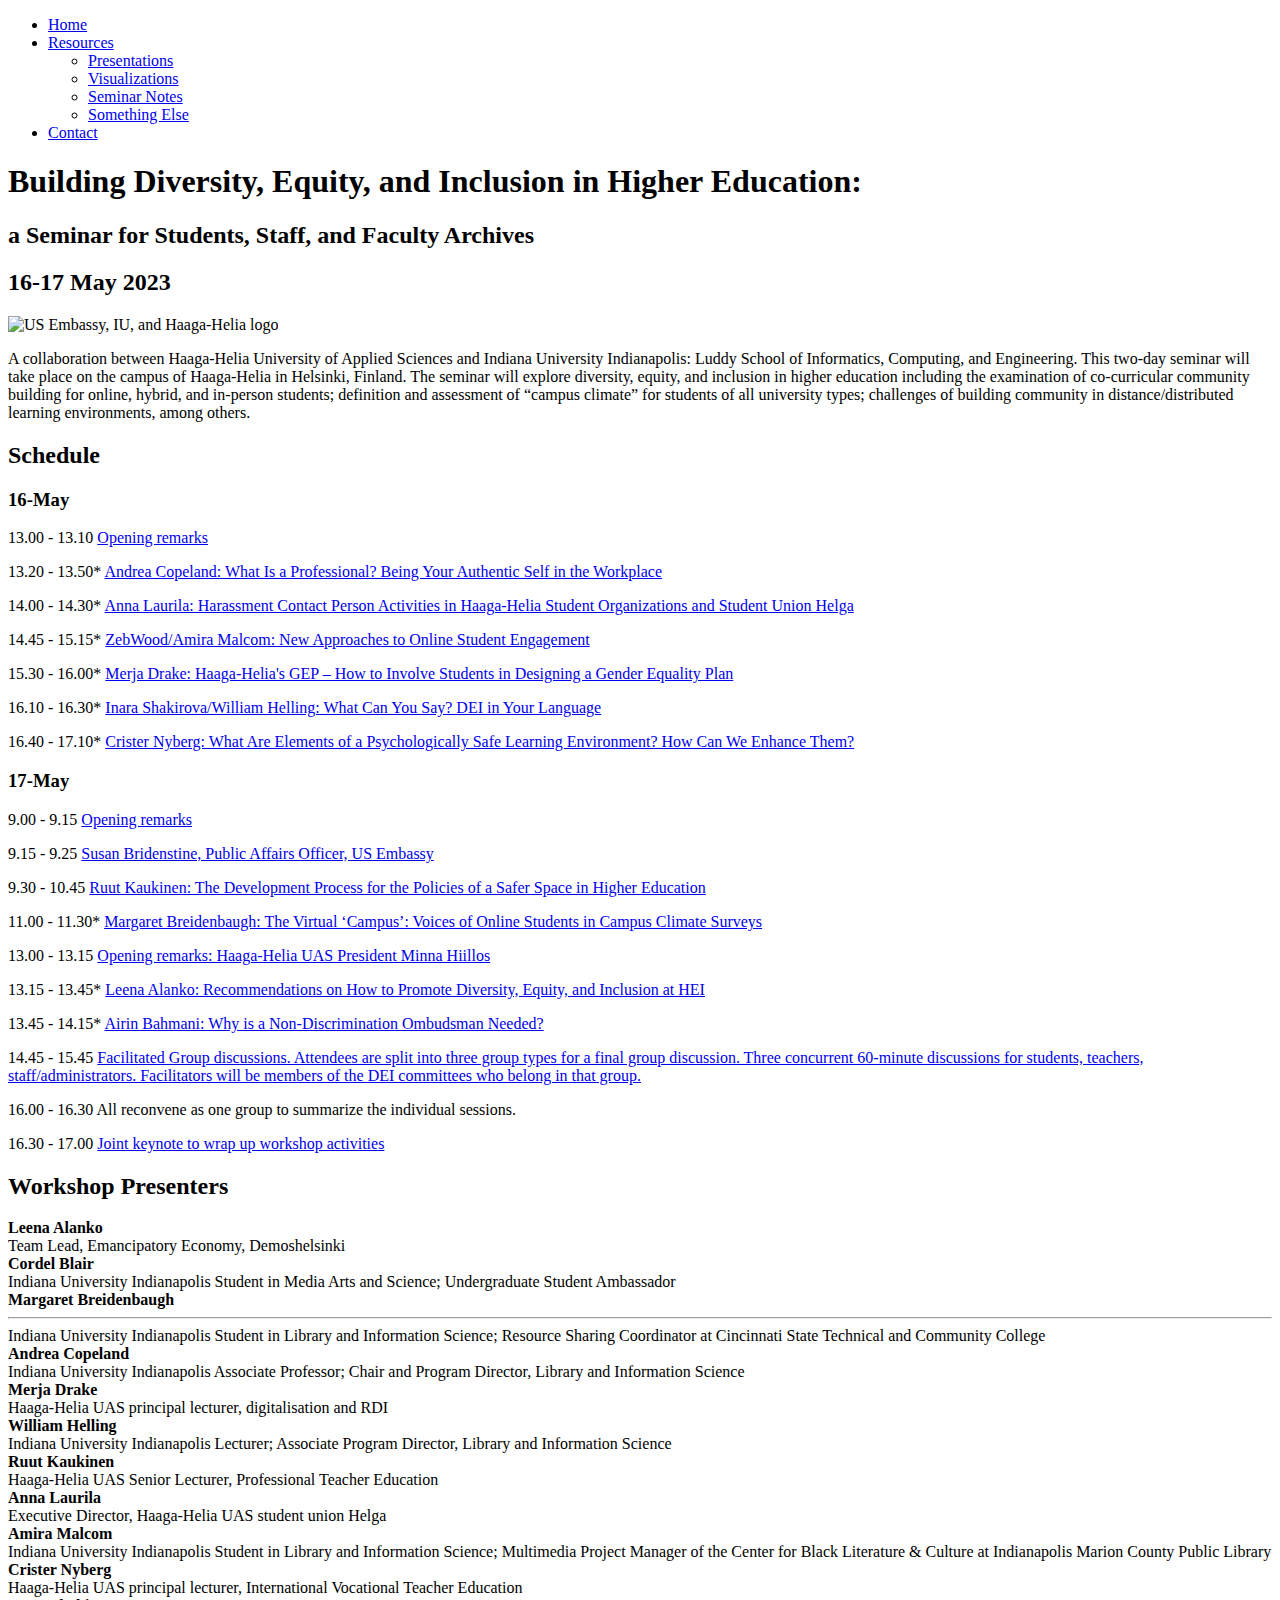
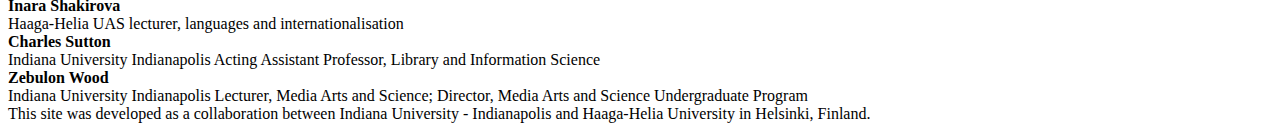
==== commit 5af9b606: "Update index.html" ====
--- a/index.html
+++ b/index.html
@@ -3,205 +3,136 @@
 
 <head>
     <meta charset="utf-8">
-    <title>DEI Workshop</title>
+    <title>DEI Seminar</title>
     <meta name="viewport" content="width=device-width, initial-scale=1, maximum-scale=1">
+	<meta name="author" content="S531/I400"> 
+	<meta name="description" content="DEI Seminar (15-16 May 2023) sponsored by Indiana University at Indianapolis and Haaga-Helia University of Applied Sciences, held in Helsinki, Finland."> 
+<meta name="keywords" content="diversity, equity, inclusion, accessibility">
     <link rel="stylesheet" href="styles/named_grid4.css">
 </head>
 
 <body>
+        
     <div class="grid-container">
-		<nav>
+	
+        <nav>
             <ul>
                 <li><a href="index.html">Home</a></li>
                 <li><a href="resources.html" class="custom_a">Resources</a>
                     <ul>
-                        <li><a href="PP_presentation.html">PP Presentation</a></li>
+                        <li><a href="PP_presentation.html">Presentations</a></li>
                         <li><a href="visualizations.html">Visualizations</a></li>
-                        <li><a href="workshop_dis.html">Workshop Discussion</a></li>
+                        <li><a href="workshop_dis.html">Seminar Notes</a></li>
                         <li><a href="#">Something Else</a></li>
                     </ul>
                 </li>
                 <li><a href="contact.html">Contact</a></li>
             </ul>
         </nav>
+	
+	
+	
         <header>
-            <div class="headertext">
-				<h1>Building Diversity, Equity, and Inclusion in Higher Education:</h1>
-				<h2>a Seminar for Students, Staff, and Faculty Archives</h2>
-				<h2>16-17 May 2023</h2>
-			</div>
-			<img src="images/logo.png" alt="US Embassy, IU, and Haaga-Helia logo">
-			<p>A collaboration between Haaga-Helia University of Applied Sciences and Indiana University Indianapolis: Luddy School of Informatics, Computing, and Engineering. This two-day seminar will take place on the campus of Haaga-Helia in Helsinki, Finland. The seminar will explore diversity, equity, and inclusion in higher education including the examination of co-curricular community building for online, hybrid, and in-person students; definition and assessment of “campus climate” for students of all university types; challenges of building community in distance/distributed learning environments, among others.</p>
+        <div class="headertext"><h1>Building Diversity, Equity, and Inclusion in Higher Education:</h1>
+<h2>a Seminar for Students, Staff, and Faculty Archives</h2>
+		<h2>16-17 May 2023</h2></div><img src="images/new-three-logo.png" alt="US Embassy, IU, and Haaga-Helia logo">
+		<p>A collaboration between Haaga-Helia University of Applied Sciences and Indiana University Indianapolis: Luddy School of Informatics, Computing, and Engineering. This two-day seminar will take place on the campus of Haaga-Helia in Helsinki, Finland. The seminar will explore diversity, equity, and inclusion in higher education including the examination of co-curricular community building for online, hybrid, and in-person students; definition and assessment of “campus climate” for students of all university types; challenges of building community in distance/distributed learning environments, among others.</p>
         </header>
-        <main>
-			<div id="schedule">
-				<h2>Schedule</h2>
-  				<h3>16-May</h3>
-				<p><time datetime="2023-05-16 13:00">13.00 - 13.10</time> <a href="#">Opening remarks</a></p>
-				<p><time datetime="2023-05-16 13:20">13.20 - 13.50*</time> <a href="#">Andrea Copeland: What Is a Professional? Being Your Authentic Self in the Workplace</a></p>
-				<p><time datetime="2023-05-16 14:00">14.00 - 14.30*</time> <a href="#">Anna Laurila: Harassment Contact Person Activities in Haaga-Helia Student Organizations and Student Union Helga</a></p>
-				<p><time datetime="2023-05-16 14:45">14.45 - 15.15*</time> <a href="#">ZebWood/Amira Malcom: New Approaches to Online Student Engagement</a></p>
-				<p><time datetime="2023-05-16 15:30">15.30 - 16.00*</time> <a href="#">Merja Drake: Haaga-Helia's GEP – How to Involve Students in Designing a Gender Equality Plan</a></p>
-				<p><time datetime="2023-05-16 16:10">16.10 - 16.30*</time> <a href="#">Inara Shakirova/William Helling: What Can You Say? DEI in Your Language</a></p>
-				<p><time datetime="2023-05-16 16:40">16.40 - 17.10*</time> <a href="#">Crister Nyberg: What Are Elements of a Psychologically Safe Learning Environment? How Can We Enhance Them?</a></p>
-				<h3>17-May</h3>
-				<p><time datetime="2023-05-17 09:00">9.00 - 9.15</time> <a href="#">Opening remarks</a></p>
-				<p><time  datetime="2023-05-17 09:15">9.15 - 9.25</time> <a href="#">Susan Bridenstine, Public Affairs Officer, US Embassy</a></p>
-				<p><time datetime="2023-05-17 09:30">9.30 - 10.45</time> <a href="#">Ruut Kaukinen: The Development Process for the Policies of a Safer Space in Higher Education</a></p>
-				<p><time datetime="2023-05-17 11:00">11.00 - 11.30*</time> <a href="#">Margaret Breidenbaugh: The Virtual ‘Campus’: Voices of Online Students in Campus Climate Surveys</a></p>
-				<p><time datetime="2023-05-17 13:00">13.00 - 13.15</time> <a href="#">Opening remarks: Haaga-Helia UAS President Minna Hiillos</a></p>
-				<p><time datetime="2023-05-17 13:15">13.15 - 13.45*</time> <a href="#">Leena Alanko: Recommendations on How to Promote Diversity, Equity, and Inclusion at HEI</a></p>
-				<p><time datetime="2023-05-17 13:45">13.45 - 14.15*</time> <a href="#">Matti Jutila:  Promoting Equality and Preventing Discrimination – the Work of the Non-Discrimination Ombudsman</a></p>
-				<p><time datetime="2023-05-17 14:45">14.45 - 15.45</time> <a href="#">Facilitated Group discussions. Attendees are split into three group types for a final group discussion. Three concurrent 60-minute discussions for students, teachers, staff/administrators. Facilitators will be members of the DEI committees  who belong in that group. </a></p>
-				<p><time datetime="2023-05-17 16:00">16.00 - 16.30</time> All reconvene as one group to summarize the individual sessions.</p>
-				<p><time datetime="2023-05-17 16:30">16.30 - 17.00</time> <a href="#">Joint keynote to wrap up workshop activities</a></p>
+
+
+		
+<main>
+ <div id="schedule">
+<h2>Schedule</h2>
+  <h3>16-May</h3>
+  <p><time datetime="2023-05-16 13:00">13.00 - 13.10</time> <a href="#">Opening remarks</a></p> 
+  <p><time datetime="2023-05-16 13:20">13.20 - 13.50*</time> <a href="#">Andrea Copeland: What Is a Professional? Being Your Authentic Self in the Workplace</a></p>
+  <p><time datetime="2023-05-16 14:00">14.00 - 14.30*</time> <a href="#">Anna Laurila: Harassment Contact Person Activities in Haaga-Helia Student Organizations and Student Union Helga</a></p>
+  <p><time datetime="2023-05-16 14:45">14.45 - 15.15*</time> <a href="#">ZebWood/Amira Malcom: New Approaches to Online Student Engagement</a></p>
+  <p><time datetime="2023-05-16 15:30">15.30 - 16.00*</time> <a href="#">Merja Drake: Haaga-Helia's GEP – How to Involve Students in Designing a Gender Equality Plan</a></p>
+  <p><time datetime="2023-05-16 16:10">16.10 - 16.30*</time> <a href="#">Inara Shakirova/William Helling: What Can You Say? DEI in Your Language</a></p>
+  <p><time datetime="2023-05-16 16:40">16.40 - 17.10*</time> <a href="#">Crister Nyberg: What Are Elements of a Psychologically Safe Learning Environment? How Can We Enhance Them?</a></p>
+  <h3>17-May</h3>
+  <p><time datetime="2023-05-17 09:00">9.00 - 9.15</time> <a href="#">Opening remarks</a></p>
+  <p><time  datetime="2023-05-17 09:15">9.15 - 9.25</time> <a href="#">Susan Bridenstine, Public Affairs Officer, US Embassy</a></p>
+  <p><time datetime="2023-05-17 09:30">9.30 - 10.45</time> <a href="#">Ruut Kaukinen: The Development Process for the Policies of a Safer Space in Higher Education</a></p>
+  <p><time datetime="2023-05-17 11:00">11.00 - 11.30*</time> <a href="#">Margaret Breidenbaugh: The Virtual ‘Campus’: Voices of Online Students in Campus Climate Surveys</a></p>
+  <p><time datetime="2023-05-17 13:00">13.00 - 13.15</time> <a href="#">Opening remarks: Haaga-Helia UAS President Minna Hiillos</a></p>
+  <p><time datetime="2023-05-17 13:15">13.15 - 13.45*</time> <a href="#">Leena Alanko: Recommendations on How to Promote Diversity, Equity, and Inclusion at HEI</a></p>
+  <p><time datetime="2023-05-17 13:45">13.45 - 14.15*</time> <a href="#">Airin Bahmani: Why is a Non-Discrimination Ombudsman Needed?</a></p>
+  <p><time datetime="2023-05-17 14:45">14.45 - 15.45</time> <a href="#">Facilitated Group discussions. Attendees are split into three group types for a final group discussion. Three concurrent 60-minute discussions for students, teachers, staff/administrators. Facilitators will be members of the DEI committees  who belong in that group. </a></p>
+  <p><time datetime="2023-05-17 16:00">16.00 - 16.30</time> All reconvene as one group to summarize the individual sessions.</p>
+  <p><time datetime="2023-05-17 16:30">16.30 - 17.00</time> <a href="#">Joint keynote to wrap up workshop activities</a></p>  
 			</div>
         </main>
 
-        <aside class="aside1">
-			<h2>Conference Information</h2>
-			<p>A collaboration between Haaga-Helia University of Applied Sciences and Indiana University Indianapolis: Luddy School of Informatics, Computing, and Engineering. This two-day workshop will take place on the campus of Haaga-Helia in Helsinki, Finland. The workshop will explore diversity, equity, and inclusion in higher education including the examination of co-curricular community building for online, hybrid, and in-person students; definition and assessment of “campus climate” for students of all university types; challenges of building community in distance/distributed learning environments, among others.</p>
-
-            <h2>Workshop Presenters</h2>
-            <div class="workshopInfo">
-				<b><u>Leena Alanko</u></b>
-				<br> Team Lead, Emancipatory Economy, Demoshelsinki
+        <aside>
+            <h2>Workshop Presenters </h2>
+            <div class="workshopInfo"> 
+              <b>Leena Alanko </b>
+                 <br> Team Lead, Emancipatory Economy, Demoshelsinki
             </div>
             <div class="workshopInfo">
-                <b><u>Cordel Blair</u></b>
+                <b> Cordel Blair  </b>
                 <br> Indiana University Indianapolis Student in Media Arts and Science; 
                 Undergraduate Student Ambassador
-			</div>
-			<div class="workshopInfo"> 
-                <b><u>Margaret Breidenbaugh</u></b>
+           </div>
+           <div class="workshopInfo"> 
+                <b> Margaret Breidenbaugh  </b>
                 <hr>Indiana University Indianapolis Student in Library and Information Science; 
-                Resource Sharing Coordinator at Cincinnati State Technical and Community College
-			</div>
-			<div class="workshopInfo"> 
-                <b><u>Susan Bridenstine</u></b>
-                <hr>Counselor for Public Affairs at the U.S. Embassy in Helsinki, Finland
-			</div>
+                Resource Sharing Coordinator at Cincinnati State Technical and Community College 
+            </div>
             <div class="workshopInfo"> 
-                <b><u>Andrea Copeland</u></b>
-                <br>Indiana University Indianapolis Associate Professor; 
-                Chair and Program Director, Library and Information Science
-			</div>
-            <div class="workshopInfo">
-				<b><u>Merja Drake</u></b>
-				<br>Haaga-Helia UAS principal lecturer, digitalisation and RDI 
+                <b> Andrea Copeland  </b>
+                <br>  Indiana University Indianapolis Associate Professor; 
+                Chair and Program Director, Library and Information Science 
+                </div>
+            <div class="workshopInfo"> 
+                    <b> Merja Drake  </b>
+                    <br>  Haaga-Helia UAS  principal lecturer, digitalisation and RDI 
             </div>
-			<div class="workshopInfo">
-				<b><u>William Helling</u></b>
-				<br>Indiana University Indianapolis Lecturer; Associate Program Director, Library and Information Science
-			</div>
-			<div class="workshopInfo">
-				<b><u>Minna Hiillos</u></b>
-				<br>President, CEO Haaga-Helia University of Applied Science
-			</div>
-			<div class="workshopInfo">
-				<b><u>Matti Jutila</u></b>
-				<br>Senior Officer at the Office of the Non-Discrimination Ombudsman
-			</div>
+                <div class="workshopInfo"> 
+                    <b> William Helling  </b>
+                    <br> Indiana University Indianapolis Lecturer; Associate Program Director, Library and Information Science 
+                </div>
             <div class="workshopInfo"> 
-                <b><u>Ruut Kaukinen</u></b>
+                <b> Ruut Kaukinen  </b>
                 <br>Haaga-Helia UAS Senior Lecturer, Professional Teacher Education
             </div>
             <div class="workshopInfo"> 
-                <b><u>Anna Laurila </u></b>
-                <br>Executive Director, Haaga-Helia UAS student union Helga
+                <b> Anna Laurila  </b>
+                <br> Executive Director, Haaga-Helia UAS student union Helga
             </div>
             <div class="workshopInfo"> 
-                <b><u>Amira Malcom</u></b>
-                <br>Indiana University Indianapolis Student in Library and Information Science; Multimedia 
-                Project Manager of the Center for Black Literature &amp; Culture at Indianapolis Marion County Public Library  
+                <b> Amira Malcom </b>
+                <br> Indiana University Indianapolis Student in Library and Information Science; Multimedia 
+                Project Manager of the Center for Black Literature & Culture at Indianapolis Marion County Public Library  
             </div>
             <div class="workshopInfo"> 
-                <b><u>Crister Nyberg</u></b>
-                <br>Haaga-Helia UAS principal lecturer, International Vocational Teacher Education 
+                <b> Crister Nyberg  </b>
+                <br> Haaga-Helia UAS principal lecturer, International Vocational Teacher Education 
             </div>
             <div class="workshopInfo"> 
-                <b><u>Inara Shakirova</u></b>
-                <br>Haaga-Helia UAS lecturer, languages and internationalisation 
+                <b> Inara Shakirova  </b>
+                <br> Haaga-Helia UAS lecturer, languages and internationalisation 
+            </div>
+
+            <div class="workshopInfo"> 
+                <b> Charles Sutton </b>
+                <br> Indiana University Indianapolis Acting Assistant Professor, Library and Information Science 
             </div>
             <div class="workshopInfo"> 
-                <b><u>Charles Sutton</u></b>
-                <br>Indiana University Indianapolis Acting Assistant Professor, Library and Information Science 
+                <b> Zebulon Wood  </b>
+                <br> Indiana University Indianapolis Lecturer, Media Arts and Science; Director, Media Arts and Science Undergraduate Program 
             </div>
-            <div class="workshopInfo"> 
-                <b><u>Zebulon Wood</u></b>
-                <br>Indiana University Indianapolis Lecturer, Media Arts and Science; Director, Media Arts and Science Undergraduate Program 
-            </div>
-			<h2><u>Conference Organizers</u></h2>
-			<div class="workshopInfo">
-				<h3> Indiana University Indianapolis: Luddy School of Informatics, Computing, and Engineering:</h3>
-			</div>
-			<div class="workshopInfo">
-				<b> 1.  <u>Andrea Copeland</u></b>
-				<br>Associate Professor, Library and Information Science
-            </div>
-			<div class="workshopInfo">
-				<b> 2.  <u> William Helling</u></b>
-				<br> Lecturer, Library and Information Science
-			</div>
-			<div class="workshopInfo">
-				<b> 3.  <u>Charles Sutton</u></b>
-				<br>Acting Assistant Professor, Library and Information Science
-			</div>
-			<div class="workshopInfo">
-				<b> 4. <u>Zeb Wood</u></b>
-				<br>Lecturer, Media Arts and Sciences
-			</div>
-			<div class="workshopInfo">
-				<b> 5. <u>Cordel Blair</u></b>
-				<br>Student and Undergraduate Student Ambassador
-			</div>
-			<div class="workshopInfo">
-				<b> 6.  <u>Amira Malcom</u></b>
-				<br>Student and Librarian
-			</div>
-			<div class="workshopInfo">
-				<b>7. <u>Margaret Breidenbaugh</u></b>
-				<br>Student and Librarian
-			</div>
-			<div class="workshopInfo">
-				<b>8. <u>Haaga-Helia University of Applied Sciences</u></b>
-			</div>
-			<div class="workshopInfo" style="margin-top: 50px;">
-				<h3> Haaga-Helia University of Applied Sciences: </h3>
-			</div>
-			<div class="workshopInfo">
-				<b> 1.  <u>Ruut Kaukinen</u></b>
-				<br>Lecturer, International Vocational Teacher Education
-			</div>
-			<div class="workshopInfo">
-				<b> 2.  <u> Pirjo Aura</u></b>
-				<br>RDI Specialist, International Vocational Teacher Education
-			</div>
-			<div class="workshopInfo">
-				<b> 3.  <u>Kasper Valtakari</u></b>
-				<br>Lecturer, Software Development
-			</div>
-			<div class="workshopInfo">
-				<b> 4. <u>Inara Shakirova</u></b>
-				<br>Lecturer, Languages and Internationalisation
-			</div>
-			<div class="workshopInfo">
-				<b> 5. <u>Crister Nyberg</u></b>
-				<br>Principal Lecturer, International Vocational Teacher Education
-			</div>
-			<div class="workshopInfo">
-				<b> 6.  <u>Merja Drake</u></b>
-				<br>Principal Lecturer, Digitalisation and RDI
-			</div>
-			<div class="workshopInfo">
-				<b>8.Katri Salmi <u>Haaga-Helia University of Applied Sciences </u></b>
-				<br>Head of International Relations in Haaga-Helia
-			</div>
+
         </aside>
+		
         <footer>
            This site was developed as a collaboration between Indiana University - Indianapolis and Haaga-Helia University in Helsinki, Finland.
-            <p>Thanks to Dr. William Helling of IUPUI and w3schools.com (https://www.w3schools.com/css/css_grid.asp) -- Kasper Valtakari</p>
         </footer>
+
     </div>
+
 </body>
 </html>
--- a/styles/named_grid4.css
+++ b/styles/named_grid4.css
@@ -1,343 +1,286 @@
-@import url('https://fonts.googleapis.com/css2?family=Roboto:ital,wght@0,100;0,300;0,400;0,500;0,700;0,900;1,100;1,300;1,400;1,500;1,700;1,900&display=swap');
-header {
-	grid-area: header;
-	background-color:#fff;
-	font-family:'Roboto', sans-serif;
-}
-
-nav {
-	grid-area: nav;
-	background-color:#0079c2;
-	font-family:'Roboto', sans-serif;
-}
-
-main {
-	grid-area: main;
-	background-color:#fff;
-	font-family:Arial, Helvetica, sans-serif;
-}
-
-aside {
-	grid-area: aside;
-	background-color:#8baddc;
-	padding-left:.5em;
-}
-
-footer {
-	grid-area: footer;
-	background-color: #0079c2;
-	color:#fff;
-}
-
-.grid-container {
-	display: grid;
-	grid-template-areas:
-		'nav nav nav nav nav nav'
-		'header header header header header header'
-		'aside aside main main main main'
-		'footer footer footer footer footer footer';
-	grid-gap: .5em;
-	max-width: 69em;
-	margin: auto;
-}
-		
-.floatleft {
-	float: left;
-	text-align: center;
-}
-
-/*#####
-Navigation Bar
-######*/
-body {
-    margin: 0;
-    height: 100%;
-}
-
-nav {
-    padding: 10px 0;
-    position: relative;
-}
-
-ul li {
-    list-style-type: none;
+@import url('https://fonts.googleapis.com/css2?family=Roboto:ital,wght@0,100;
+0,300;
+0,400;
+0,500;
+0,700;
+0,900;
+1,100;
+1,300;
+1,400;
+1,500;
+1,700;
+1,900&display=swap');
+ header img {
+     max-width: 50%;
+}
+ aside, main, header {
+    margin: 0 10px 0 10px;
+}
+ header {
+     grid-area: header;
+     background-color:#fff;
+     font-family:'Roboto', sans-serif;
+}
+ nav {
+     grid-area: nav;
+     background-color:#0079c2;
+     font-family:'Roboto', sans-serif;
+}
+ main {
+     grid-area: main;
+     background-color:#fff;
+     font-family:Arial, Helvetica, sans-serif;
+}
+ aside {
+     grid-area: aside;
+     background-color:#8baddc;
+     padding-left:.5em;
+}
+ footer {
+     grid-area: footer;
+     background-color: #0079c2;
+     color:#fff;
+}
+ .grid-container {
+     display: grid;
+     grid-template-areas: 'nav nav nav nav nav nav' 'header header header header header header' 'aside aside main main main main' 'footer footer footer footer footer footer';
+     grid-gap: .5em;
+     max-width: 69em;
+     margin: auto;
+}
+ .floatleft {
+     float: left;
+     text-align: center;
+}
+/*##### Navigation Bar ######*/
+ body{
+     margin: 0;
+     height: 100%;
+}
+ nav{
+     padding: 10px 0;
+     position: relative;
+}
+ ul li {
+     list-style-type: none;
+     display:inline-block;
+}
+ nav ul {
+     margin:0;
+     padding:0;
+     list-style: none;
+     justify-content: space-between;
+     align-items: center;
+}
+ nav ul li{
+     position: relative;
+}
+ nav ul li a{
+     color: #fff;
+     text-decoration: none;
+     padding: 10px;
+     display: block;
+}
+ .custom_a::after{
+     content: '';
+     display: inline-block;
+     border-top: 4px solid #fff;
+     border-right: 4px solid transparent;
+     border-left: 4px solid transparent;
+     position: absolute;
+     top: calc(50%-2px);
+     right: 5px;
+     transition: transform 0.2s ease-out;
+}
+ nav ul li:hover > ul{
+     display: block;
+}
+ nav ul ul{
+     display: none;
+     position: absolute;
+     top: 100%;
+     left: 0;
+     background-color: #333;
+     min-width: 200px;
+     padding: 10px;
+     box-shadow: 0px 8px 16px 0px rgba(0, 0, 0, 0.2);
+}
+ nav ul ul li{
+     position: relative;
+     border-right:none;
+}
+ nav ul ul li a{
+     color: #fff;
+     text-decoration: none;
+     padding: 5px;
+     display: block;
+}
+ nav a {
+     display: block;
+     padding: 0.5em 1em;
+     font-size: 1.5em;
+     color: #fff;
+     text-decoration:none;
+}
+ nav li {
+     border-right: 1px solid #fff;
+}
+ nav li:last-of-type {
+     border-right:none;
+}
+ nav a:hover {
+     background-color:#8baddc;
+     color:#000;
+    text-decoration:underline;
+}
+/*###### End Nav Bar ######*/
+/*make the header a flexbox so text stays on left and img stays on right, unless there isn't enough room*/
+ header {
+     display: flex;
+     flex-wrap: wrap;
+     justify-content: space-between;
+     align-items: center;
+}
+ .headertext {
+     text-align:left;
+}
+ header img {
+     flex: 0 0 auto;
+     max-width:50%;
+}
+ header h1 {
+     margin-bottom:0;
+}
+ header h2 {
+     margin-top:0;
+}
+/*##### Homepage schedule area #######*/
+ #schedule h2 {
+     padding: 1em 0;
+}
+ #schedule p {
+     border-bottom:2px solid #272626;
+     padding:1em 0;
+     border-collapse:collapse;
+     display:block;
+     margin:0;
+}
+/*alternate background colors for schedule paragraphs*/
+ #schedule p:nth-of-type(odd) {
+     background-color: #ccc;
+}
+ #schedule p:nth-of-type(even) {
+     background-color: #fff;
+}
+/*set time and links to block-level elements with a height of 2em and float them */
+ #schedule time {
+     width:25%;
+     float:left;
     display:inline-block;
-}
-
-nav ul {
-    margin:0;
-    padding:0;
-    list-style: none;
-    justify-content: space-between;
-    align-items: center;
-}
-
-nav ul li {
-    position: relative;
-}
-
-nav ul li a {
-    color: #fff;
-    text-decoration: none;
-    padding: 10px;
-    display: block;
-}
-
-.custom_a::after {
-    content: '';
-    display: inline-block;
-    border-top: 4px solid #fff;
-    border-right: 4px solid transparent;
-    border-left: 4px solid transparent;
-    position: absolute;
-    top: calc(50%-2px);
-    right: 5px;
-    transition: transform 0.2s ease-out;
-}
-
-nav ul li:hover > ul {
-    display: block;
-}
-
-nav ul ul {
-    display: none;
-    position: absolute;
-    top: 100%;
-    left: 0;
-    background-color: #333;
-    min-width: 200px;
-    padding: 10px;
-    box-shadow: 0px 8px 16px 0px rgba(0, 0, 0, 0.2);
-}
-
-nav ul ul li {
-    position: relative;
-	border-right:none;
-}
-
-nav ul ul li a {
-    color: #fff;
-    text-decoration: none;
-    padding: 5px;
-    display: block;
-}
-
-nav a {
-    display: block;
-    padding: 0.5em 1em;
-    font-size: 1.5em;
-    color: #fff;
-    text-decoration:none;
-}
-
-nav li {
-    border-right: 1px solid #fff;
-}
-
-nav li:last-of-type {
-    border-right:none;
-}
-
-nav a:hover {
-	background-color:#8baddc;
-	color:#000;
-	text-decoration:underline;
-}
-
-/*######
-End Nav Bar
-######*/
-
-/*make the header a flexbox so text stays on left and img stays on right, unless there isn't enough room*/
-header {
-	display: flex;
-	flex-wrap: wrap;
-	justify-content: space-between;
-	align-items: center;
-}
-
-.headertext {
-	text-align:left;
-}
-
-header img {
-	flex: 0 0 auto;
-}
-
-header h1 {
-	margin-bottom:0;
-}
-
-header h2 {
-	margin-top:0;
-}
-
-/*#####
-Homepage schedule area
-#######*/
-
-#schedule h2 {
-	padding: 1em 0;
-}
-
-#schedule p {
-	border-bottom:2px solid #272626;
-	padding:1em 0;
-	border-collapse:collapse;
-	display:block;
-	margin:0;
-}
-
-/*alternate background colors for schedule paragraphs*/
-#schedule p:nth-of-type(odd) {
-    background-color: #ccc;
-}
-
-#schedule p:nth-of-type(even) {
-    background-color: #fff;
-}
-
-/*set time and links to block-level elements with a height of 2em and float them */
-#schedule time {
-	width:25%;
-	float:left;
-	display:inline-block;
-	height:3em;
-}
-
-#schedule a {
-	width:75%;
-	display:inline-block;
-	height:2em;
-}
-
-aside h2 {
-	padding: 1em 0;
-}
-
- /*The div for the presenter and conference organizer info*/ 
-.workshopInfo {
-	width: 95%;
-	padding: 10px 0px 5px 10px;
-	display: flex;
-	flex-direction: column;
-	flex: 1 1 auto;
-	border-top: 2px solid black;
-	margin-top: 5px;
-	background-color: white;
-}
-
+     height:3em;
+}
+ #schedule a {
+    width:75%;
+     display:inline-block;
+     height:2em;
+}
+ .aside1 h2 {
+     padding: 1em 0;
+}
+/*The div for the presenter and conference organizer info*/
+ .workshopInfo{
+     width: 95%;
+     padding: 10px 0px 5px 10px ;
+     display: flex;
+     flex-direction: column;
+     flex: 1 1 auto;
+     border-top: 2PX solid black;
+     margin-top: 5px;
+     background-color: white;
+}
 /* Div to hold all the cards */
-.contactCards {
-    display: flex;
-    background-color: #0079c2;
-    flex-direction: row;
-    flex-wrap: wrap;
-    justify-content: center;
-}
-
+ .contactCards{
+     display: flex;
+     background-color: #0079c2;
+     flex-direction: row;
+     flex-wrap: wrap;
+     justify-content: center;
+}
 /* Each individual card */
-.contactCard {
-    background-color: white;
-    margin-bottom: 2em;
-    border: 4px solid white;
-    margin: 10px
-}
-
-/* Box for the images  */
-.contactBox {
-    height: 175px;
-    width: 180px;
-    margin: 10px;
-}
-
+ .contactCard{
+     background-color: white;
+     margin-bottom: 2em;
+     border: 4px solid white;
+     margin: 10px 
+}
+/* Box for the images */
+ .contactBox{
+     height: 175px;
+     width: 180px;
+     margin: 10px;
+}
 /* images */
-.contactBox img {
-    height: 100%;
-    width: 100%;
-}
-
+ .contactBox img{
+     height: 100%;
+     width: 100%;
+}
 /* text area for the name and email */
-.textArea {
-    padding: 1.4em;
-}
-
-.textArea h2 {
-	margin-top: 0.5em;
-    margin-bottom: 0.5em;
-    font-weight: normal;
-    font-size: 100%;
-}
-
-.textArea p {
-    font-size: 80%;
-    font-weight: bolder;
-}
-
-iframe{
-    width: 600%;
-    height: 500px;
-}
-
-@media (max-width: 768px) {
-  
-}
-
-
-
-/*FIRST BREAK POINT === tablet */
-@media only screen and (max-width : 900px) {
-/*##color change on body only for development to recognize breakpoints ##*/
-	body {
-		background: #fff;
-		}
-
-	.grid-container {
-		display: grid;
-		grid-template-areas:
-			'nav nav nav nav nav nav'
-			'header header header header header header'
-			'main main main main aside aside'
-			'footer footer footer footer footer footer';
-		grid-gap: .5em;
-		}
-
-	ul li {
-		display: inline-block;
-		}
-}
-
-/*SECOND BREAK POINT === mobile */
-@media only screen and (max-width : 600px) {
-/*##color change on body only for development to recognize breakpoints ##*/
-	body {
-		background: #fff;
-	}
-
-	.grid-container {
-		display: grid;
-		grid-template-areas:
-			'nav nav nav nav nav nav'
-			'header header header header header header'
-			'main main main main main main'
-			'aside aside aside aside aside aside'
-			'footer footer footer footer footer footer';
-		grid-gap: .5em;
-	}
-	
-	ul li {
-		display: inline-block;
-	}
-	
-	header {
-		flex-wrap: wrap;
-	}
-	
-	.headertext {
-		flex-basis: 100%;
-	}
-	
-	header img {
-		max-width:90%;
-	}
-}
+ .textArea {
+     padding: 1.4em;
+}
+ .textArea h2 {
+     margin-top: 0.5em;
+     margin-bottom: 0.5em;
+     font-weight: normal;
+     font-size: 100%;
+}
+ .textArea p {
+     font-size: 80%;
+     font-weight: bolder;
+}
+ @media (max-width: 768px) {
+    /*FIRST BREAK POINT === tablet */
+     @media only screen and (max-width : 900px) {
+        /*##color change on body only for development to recognize breakpoints ##*/
+         header img {
+            max-width: 70%;
+        }
+         aside, main, header {
+            margin: 0 10px 0 10px;
+        }
+         .grid-container {
+             display: grid;
+             grid-template-areas: 'nav nav nav nav nav nav' 'header header header header header header' 'main main main main aside aside' 'footer footer footer footer footer footer';
+             grid-gap: .5em;
+        }
+         ul li {
+             display: inline-block;
+        }
+    }
+    /*SECOND BREAK POINT === mobile */
+     @media only screen and (max-width : 600px) {
+        /*##color change on body only for development to recognize breakpoints ##*/
+         header img {
+            max-width: 90%;
+        }
+         .grid-container {
+             display: grid;
+             grid-template-areas: 'nav nav nav nav nav nav' 'header header header header header header' 'main main main main main main' 'aside aside aside aside aside aside' 'footer footer footer footer footer footer';
+             grid-gap: .5em;
+        }
+         ul li {
+             display: inline-block;
+        }
+         header {
+             flex-wrap: wrap;
+        }
+         .headertext {
+             flex-basis: 100%;
+        }
+    }
+    /* iframe{
+         width: 600%;
+         height: 500px;
+    }
+     */
+    
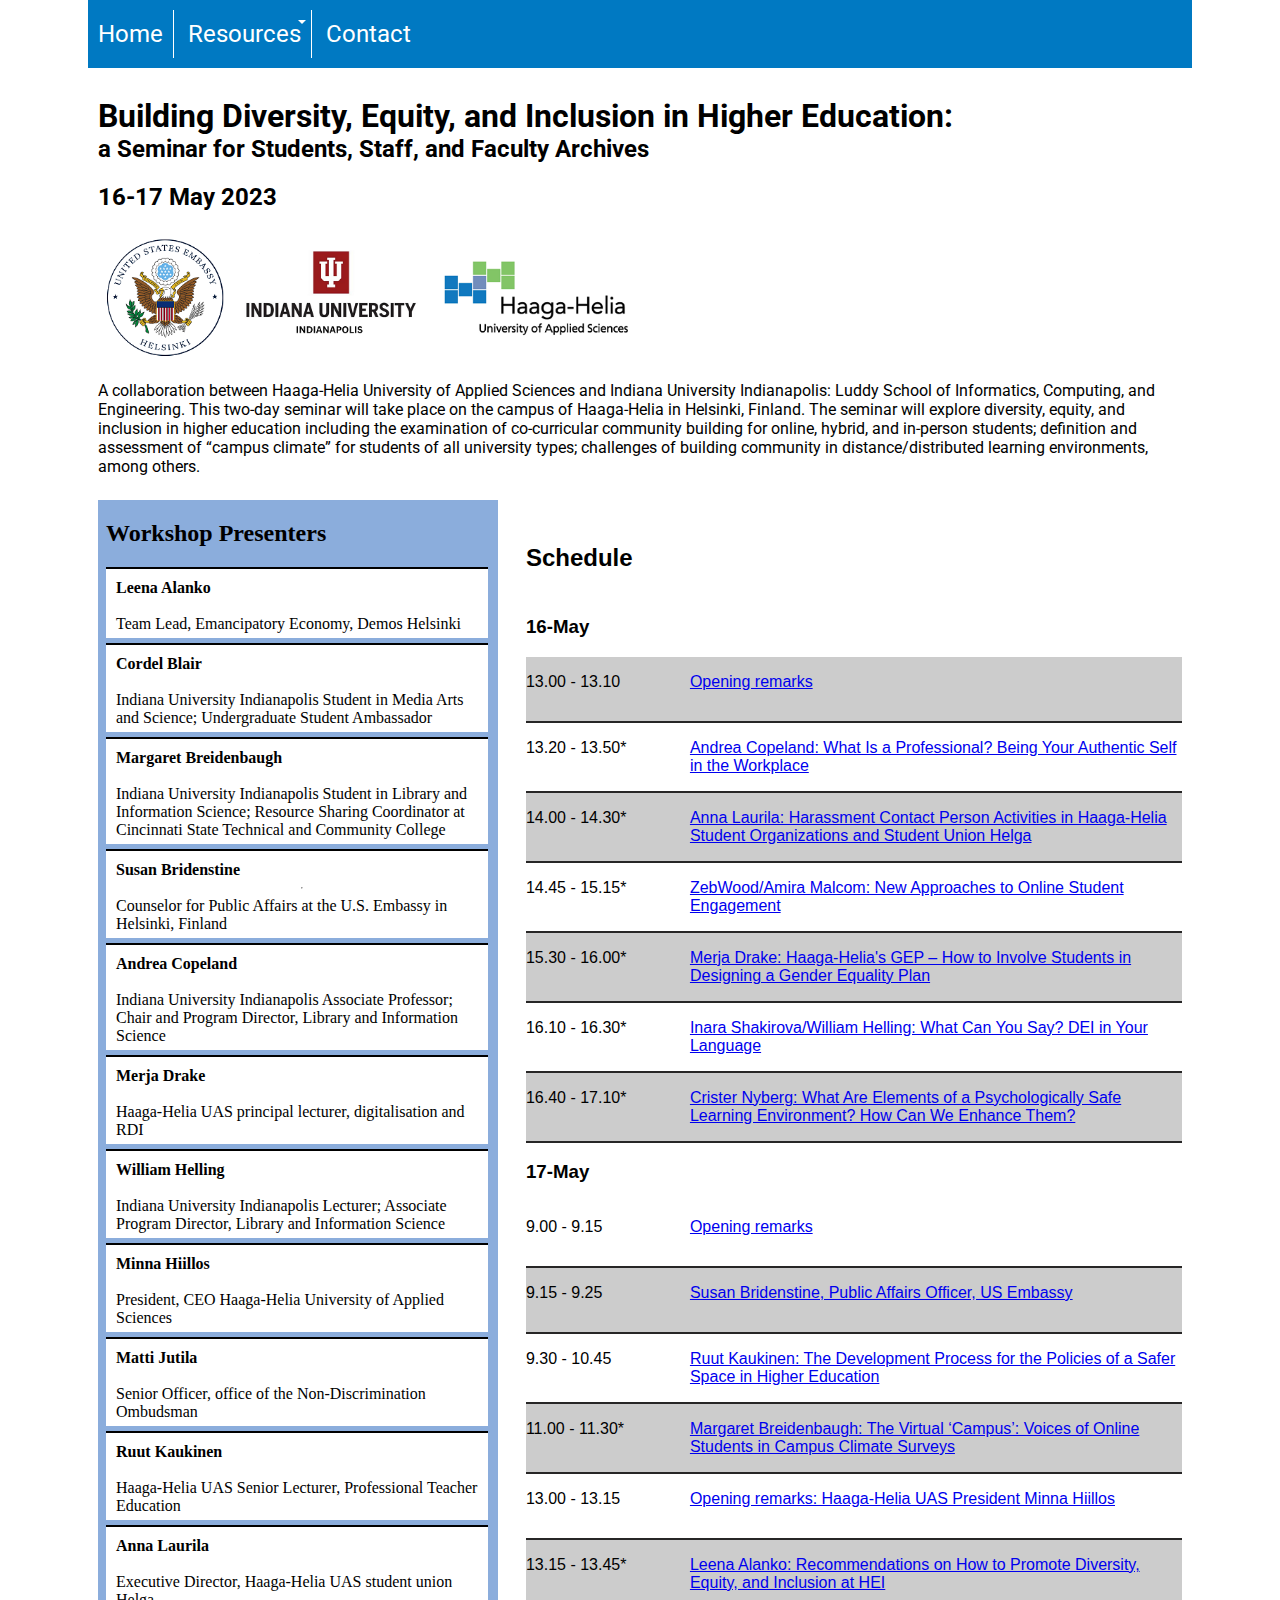
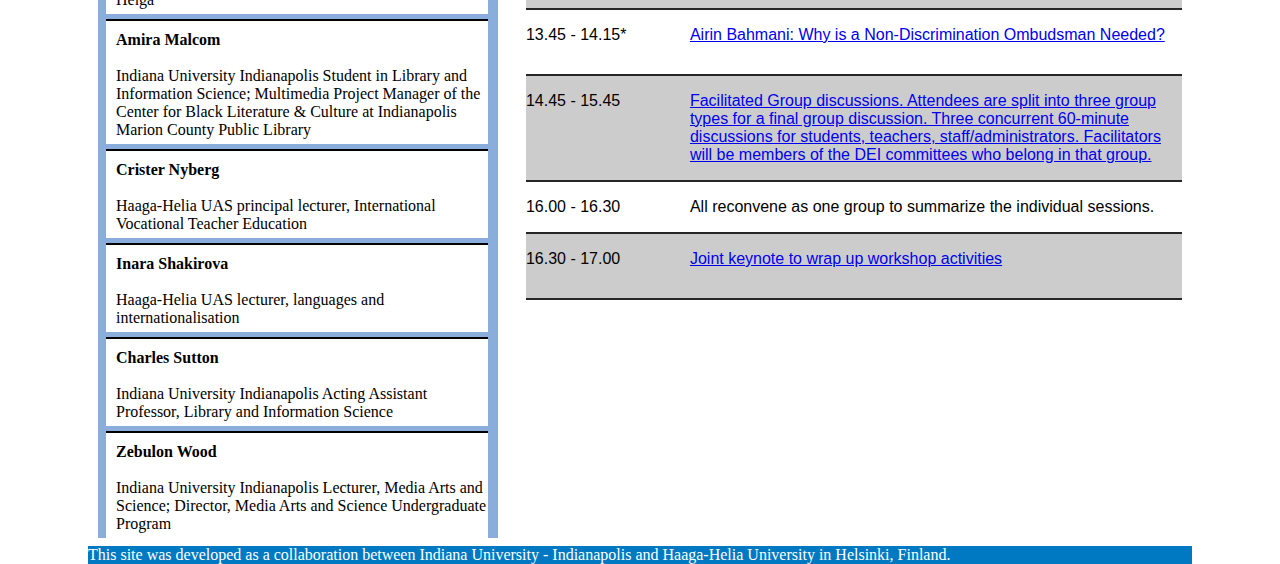
==== commit 1ace39c5: "Add files via upload" ====
--- a/index.html
+++ b/index.html
@@ -70,7 +70,7 @@
             <h2>Workshop Presenters </h2>
             <div class="workshopInfo"> 
               <b>Leena Alanko </b>
-                 <br> Team Lead, Emancipatory Economy, Demoshelsinki
+                 <br> Team Lead, Emancipatory Economy, Demos Helsinki
             </div>
             <div class="workshopInfo">
                 <b> Cordel Blair  </b>
@@ -79,23 +79,38 @@
            </div>
            <div class="workshopInfo"> 
                 <b> Margaret Breidenbaugh  </b>
-                <hr>Indiana University Indianapolis Student in Library and Information Science; 
+                <br>Indiana University Indianapolis Student in Library and Information Science; 
                 Resource Sharing Coordinator at Cincinnati State Technical and Community College 
             </div>
+			<div class="workshopInfo"> 
+                <b> Susan Bridenstine</b>
+                <hr>Counselor for Public Affairs at the U.S. Embassy in Helsinki, Finland 
+            </div>
+			
+			
             <div class="workshopInfo"> 
                 <b> Andrea Copeland  </b>
                 <br>  Indiana University Indianapolis Associate Professor; 
                 Chair and Program Director, Library and Information Science 
                 </div>
             <div class="workshopInfo"> 
-                    <b> Merja Drake  </b>
-                    <br>  Haaga-Helia UAS  principal lecturer, digitalisation and RDI 
+                 <b> Merja Drake  </b>
+                 <br>  Haaga-Helia UAS  principal lecturer, digitalisation and RDI 
             </div>
-                <div class="workshopInfo"> 
-                    <b> William Helling  </b>
-                    <br> Indiana University Indianapolis Lecturer; Associate Program Director, Library and Information Science 
-                </div>
+             <div class="workshopInfo"> 
+                 <b> William Helling  </b>
+                 <br> Indiana University Indianapolis Lecturer; Associate Program Director, Library and Information Science 
+            </div>
             <div class="workshopInfo"> 
+                 <b> Minna Hiillos </b>
+                 <br> President, CEO Haaga-Helia University of Applied Sciences 
+            </div>           
+	
+            <div class="workshopInfo"> 
+                 <b> Matti Jutila </b>
+                 <br>Senior Officer, office of the Non-Discrimination Ombudsman
+            </div>				
+			<div class="workshopInfo"> 
                 <b> Ruut Kaukinen  </b>
                 <br>Haaga-Helia UAS Senior Lecturer, Professional Teacher Education
             </div>
@@ -116,7 +131,6 @@
                 <b> Inara Shakirova  </b>
                 <br> Haaga-Helia UAS lecturer, languages and internationalisation 
             </div>
-
             <div class="workshopInfo"> 
                 <b> Charles Sutton </b>
                 <br> Indiana University Indianapolis Acting Assistant Professor, Library and Information Science 
@@ -135,4 +149,5 @@
     </div>
 
 </body>
+
 </html>
--- a/styles/named_grid4.css
+++ b/styles/named_grid4.css
@@ -1,286 +1,327 @@
-@import url('https://fonts.googleapis.com/css2?family=Roboto:ital,wght@0,100;
-0,300;
-0,400;
-0,500;
-0,700;
-0,900;
-1,100;
-1,300;
-1,400;
-1,500;
-1,700;
-1,900&display=swap');
- header img {
-     max-width: 50%;
-}
- aside, main, header {
-    margin: 0 10px 0 10px;
-}
- header {
-     grid-area: header;
-     background-color:#fff;
-     font-family:'Roboto', sans-serif;
-}
- nav {
-     grid-area: nav;
-     background-color:#0079c2;
-     font-family:'Roboto', sans-serif;
-}
- main {
-     grid-area: main;
-     background-color:#fff;
-     font-family:Arial, Helvetica, sans-serif;
-}
- aside {
-     grid-area: aside;
-     background-color:#8baddc;
-     padding-left:.5em;
-}
- footer {
-     grid-area: footer;
-     background-color: #0079c2;
-     color:#fff;
-}
- .grid-container {
-     display: grid;
-     grid-template-areas: 'nav nav nav nav nav nav' 'header header header header header header' 'aside aside main main main main' 'footer footer footer footer footer footer';
-     grid-gap: .5em;
-     max-width: 69em;
-     margin: auto;
-}
- .floatleft {
-     float: left;
-     text-align: center;
-}
-/*##### Navigation Bar ######*/
- body{
-     margin: 0;
-     height: 100%;
-}
- nav{
-     padding: 10px 0;
-     position: relative;
-}
- ul li {
-     list-style-type: none;
-     display:inline-block;
-}
- nav ul {
-     margin:0;
-     padding:0;
-     list-style: none;
-     justify-content: space-between;
-     align-items: center;
-}
- nav ul li{
-     position: relative;
-}
- nav ul li a{
-     color: #fff;
-     text-decoration: none;
-     padding: 10px;
-     display: block;
-}
- .custom_a::after{
-     content: '';
-     display: inline-block;
-     border-top: 4px solid #fff;
-     border-right: 4px solid transparent;
-     border-left: 4px solid transparent;
-     position: absolute;
-     top: calc(50%-2px);
-     right: 5px;
-     transition: transform 0.2s ease-out;
-}
- nav ul li:hover > ul{
-     display: block;
-}
- nav ul ul{
-     display: none;
-     position: absolute;
-     top: 100%;
-     left: 0;
-     background-color: #333;
-     min-width: 200px;
-     padding: 10px;
-     box-shadow: 0px 8px 16px 0px rgba(0, 0, 0, 0.2);
-}
- nav ul ul li{
-     position: relative;
-     border-right:none;
-}
- nav ul ul li a{
-     color: #fff;
-     text-decoration: none;
-     padding: 5px;
-     display: block;
-}
- nav a {
-     display: block;
-     padding: 0.5em 1em;
-     font-size: 1.5em;
-     color: #fff;
-     text-decoration:none;
-}
- nav li {
-     border-right: 1px solid #fff;
-}
- nav li:last-of-type {
-     border-right:none;
-}
- nav a:hover {
-     background-color:#8baddc;
-     color:#000;
-    text-decoration:underline;
-}
-/*###### End Nav Bar ######*/
+@import url('https://fonts.googleapis.com/css2?family=Roboto:ital,wght@0,100;0,300;0,400;0,500;0,700;0,900;1,100;1,300;1,400;1,500;1,700;1,900&display=swap');
+
+header img {
+			max-width: 50%;
+		}
+
+aside, main, header {margin: 0 10px 0 10px;}
+
+header {
+            grid-area: header;
+            background-color:#fff;
+			font-family:'Roboto', sans-serif;
+        }
+
+        nav {
+            grid-area: nav;
+            background-color:#0079c2;
+			font-family:'Roboto', sans-serif;
+        }
+
+        main {
+            grid-area: main;
+            background-color:#fff;
+			font-family:Arial, Helvetica, sans-serif;
+        }
+
+        aside {
+            grid-area: aside;
+			background-color:#8baddc;
+			padding-left:.5em;
+        }
+		
+
+        footer {
+            grid-area: footer;
+            background-color: #0079c2;
+			color:#fff;
+        }
+
+        .grid-container {
+            display: grid;
+            grid-template-areas:
+				'nav nav nav nav nav nav'
+                'header header header header header header'
+                'aside aside main main main main'
+                'footer footer footer footer footer footer';
+            grid-gap: .5em;
+			
+			max-width: 69em;
+			margin: auto;
+        }
+		
+		.floatleft {
+			float: left;
+			text-align: center;
+		}
+
+/*#####
+Navigation Bar
+######*/
+body{
+    margin: 0;
+    height: 100%;
+}
+nav{
+    padding: 10px 0;
+    position: relative;
+}
+ul li {
+    list-style-type: none;
+    display:inline-block;
+}
+
+nav ul {
+    margin:0;
+    padding:0;
+    list-style: none;
+    justify-content: space-between;
+    align-items: center;
+}
+nav ul li{
+    position: relative;
+}
+nav ul li a{
+    color: #fff;
+    text-decoration: none;
+    padding: 10px;
+    display: block;
+}
+.custom_a::after{
+    content: '';
+    display: inline-block;
+    border-top: 4px solid #fff;
+    border-right: 4px solid transparent;
+    border-left: 4px solid transparent;
+    position: absolute;
+    top: calc(50%-2px);
+    right: 5px;
+    transition: transform 0.2s ease-out;
+}
+nav ul li:hover > ul{
+    display: block;
+}
+nav ul ul{
+    display: none;
+    position: absolute;
+    top: 100%;
+    left: 0;
+    background-color: #333;
+    min-width: 200px;
+    padding: 10px;
+    box-shadow: 0px 8px 16px 0px rgba(0, 0, 0, 0.2);
+}
+nav ul ul li{
+    position: relative;
+	border-right:none;
+}
+nav ul ul li a{
+    color: #fff;
+    text-decoration: none;
+    padding: 5px;
+    display: block;
+}
+nav a {
+    display: block;
+    padding: 0.5em 1em;
+    font-size: 1.5em;
+    color: #fff;
+    text-decoration:none;
+}
+
+nav li {
+    border-right: 1px solid #fff;
+}
+
+nav li:last-of-type {
+    border-right:none;
+}
+nav a:hover {
+	background-color:#8baddc;
+	color:#000;text-decoration:underline;
+}
+
+/*######
+End Nav Bar
+######*/
+
 /*make the header a flexbox so text stays on left and img stays on right, unless there isn't enough room*/
- header {
-     display: flex;
-     flex-wrap: wrap;
-     justify-content: space-between;
-     align-items: center;
-}
- .headertext {
-     text-align:left;
-}
- header img {
-     flex: 0 0 auto;
-     max-width:50%;
-}
- header h1 {
-     margin-bottom:0;
-}
- header h2 {
-     margin-top:0;
-}
-/*##### Homepage schedule area #######*/
- #schedule h2 {
-     padding: 1em 0;
-}
- #schedule p {
-     border-bottom:2px solid #272626;
-     padding:1em 0;
-     border-collapse:collapse;
-     display:block;
-     margin:0;
+		header {
+  			display: flex;
+  			flex-wrap: wrap;
+  			justify-content: space-between;
+  			align-items: center;
+		}
+
+		.headertext {
+			text-align:left;
+		}
+
+header img {
+	flex: 0 0 auto;
+	max-width:50%;
+}
+
+header h1 {
+	margin-bottom:0;
+}
+
+header h2 {
+	margin-top:0;
+}
+
+/*#####
+Homepage schedule area
+#######*/
+
+#schedule h2 {
+	padding: 1em 0;
+}
+
+#schedule p {
+	border-bottom:2px solid #272626;
+	padding:1em 0;
+	border-collapse:collapse;
+	display:block;
+	margin:0;
 }
 /*alternate background colors for schedule paragraphs*/
- #schedule p:nth-of-type(odd) {
-     background-color: #ccc;
-}
- #schedule p:nth-of-type(even) {
-     background-color: #fff;
-}
+#schedule p:nth-of-type(odd) {
+    background-color: #ccc;
+	
+}
+#schedule p:nth-of-type(even) {
+    background-color: #fff;
+}
+
 /*set time and links to block-level elements with a height of 2em and float them */
- #schedule time {
-     width:25%;
-     float:left;
-    display:inline-block;
-     height:3em;
-}
- #schedule a {
-    width:75%;
-     display:inline-block;
-     height:2em;
-}
- .aside1 h2 {
-     padding: 1em 0;
-}
-/*The div for the presenter and conference organizer info*/
- .workshopInfo{
-     width: 95%;
-     padding: 10px 0px 5px 10px ;
-     display: flex;
-     flex-direction: column;
-     flex: 1 1 auto;
-     border-top: 2PX solid black;
-     margin-top: 5px;
-     background-color: white;
-}
+#schedule time { width:25%; float:left;display:inline-block; height:3em;}
+
+#schedule a {width:75%; display:inline-block; height:2em;}
+
+.aside1 h2 {
+	padding: 1em 0;
+}
+
+ /*The div for the presenter and conference organizer info*/ 
+        .workshopInfo{
+            width: 95%;
+            padding: 10px 0px 5px 10px ;
+            display: flex;
+            flex-direction: column;
+            flex: 1 1 auto;
+            border-top: 2PX solid black;
+            margin-top: 5px;
+            background-color: white;
+        }
+
 /* Div to hold all the cards */
- .contactCards{
-     display: flex;
-     background-color: #0079c2;
-     flex-direction: row;
-     flex-wrap: wrap;
-     justify-content: center;
-}
+.contactCards{
+    display: flex;
+    background-color: #0079c2;
+    flex-direction: row;
+    flex-wrap: wrap;
+    justify-content: center;
+}
+
 /* Each individual card */
- .contactCard{
-     background-color: white;
-     margin-bottom: 2em;
-     border: 4px solid white;
-     margin: 10px 
-}
-/* Box for the images */
- .contactBox{
-     height: 175px;
-     width: 180px;
-     margin: 10px;
-}
+.contactCard{
+    background-color: white;
+    margin-bottom: 2em;
+    border: 4px solid white;
+    margin: 10px
+
+}
+
+/* Box for the images  */
+.contactBox{
+    height: 175px;
+    width: 180px;
+    margin: 10px;
+}
+
 /* images */
- .contactBox img{
-     height: 100%;
-     width: 100%;
-}
+.contactBox img{
+    height: 100%;
+    width: 100%;
+}
+
 /* text area for the name and email */
- .textArea {
-     padding: 1.4em;
-}
- .textArea h2 {
-     margin-top: 0.5em;
-     margin-bottom: 0.5em;
-     font-weight: normal;
-     font-size: 100%;
-}
- .textArea p {
-     font-size: 80%;
-     font-weight: bolder;
-}
- @media (max-width: 768px) {
-    /*FIRST BREAK POINT === tablet */
-     @media only screen and (max-width : 900px) {
-        /*##color change on body only for development to recognize breakpoints ##*/
-         header img {
-            max-width: 70%;
-        }
-         aside, main, header {
-            margin: 0 10px 0 10px;
-        }
-         .grid-container {
-             display: grid;
-             grid-template-areas: 'nav nav nav nav nav nav' 'header header header header header header' 'main main main main aside aside' 'footer footer footer footer footer footer';
-             grid-gap: .5em;
-        }
-         ul li {
-             display: inline-block;
-        }
-    }
-    /*SECOND BREAK POINT === mobile */
-     @media only screen and (max-width : 600px) {
-        /*##color change on body only for development to recognize breakpoints ##*/
-         header img {
-            max-width: 90%;
-        }
-         .grid-container {
-             display: grid;
-             grid-template-areas: 'nav nav nav nav nav nav' 'header header header header header header' 'main main main main main main' 'aside aside aside aside aside aside' 'footer footer footer footer footer footer';
-             grid-gap: .5em;
-        }
-         ul li {
-             display: inline-block;
-        }
-         header {
-             flex-wrap: wrap;
-        }
-         .headertext {
-             flex-basis: 100%;
-        }
-    }
-    /* iframe{
-         width: 600%;
-         height: 500px;
-    }
-     */
-    
+.textArea {
+    padding: 1.4em;
+  }
+  .textArea h2 {
+    margin-top: 0.5em;
+    margin-bottom: 0.5em;
+    font-weight: normal;
+    font-size: 100%;
+  }
+  .textArea p {
+    font-size: 80%;
+    font-weight: bolder;
+  }
+
+
+@media (max-width: 768px) {
+  
+
+        /*FIRST BREAK POINT === tablet */
+        @media only screen and (max-width : 900px) {
+            /*##color change on body only for development to recognize breakpoints ##*/
+			
+			header img {max-width: 70%;}
+			
+			aside, main, header {margin: 0 10px 0 10px;}
+			
+
+            .grid-container {
+                display: grid;
+                grid-template-areas:
+                    'nav nav nav nav nav nav'
+                    'header header header header header header'
+                    'main main main main aside aside' 
+                    'footer footer footer footer footer footer';
+                grid-gap: .5em;
+            }
+
+            ul li {
+                display: inline-block;
+            }
+
+        }
+
+        /*SECOND BREAK POINT === mobile */
+        @media only screen and (max-width : 600px) {
+			/*##color change on body only for development to recognize breakpoints ##*/
+			
+			header img {max-width: 90%;}
+
+            .grid-container {
+                display: grid;
+                grid-template-areas:
+                    'nav nav nav nav nav nav'
+                    'header header header header header header'
+                    'main main main main main main'
+                    'aside aside aside aside aside aside'
+                    'footer footer footer footer footer footer';
+                grid-gap: .5em;
+            }
+
+            ul li {
+                display: inline-block;
+            }
+			header {
+				flex-wrap: wrap;
+			}
+			.headertext {
+				flex-basis: 100%;
+			}
+
+        }
+/*
+		
+	iframe{
+    width: 600%;
+    height: 500px;
+}
+*/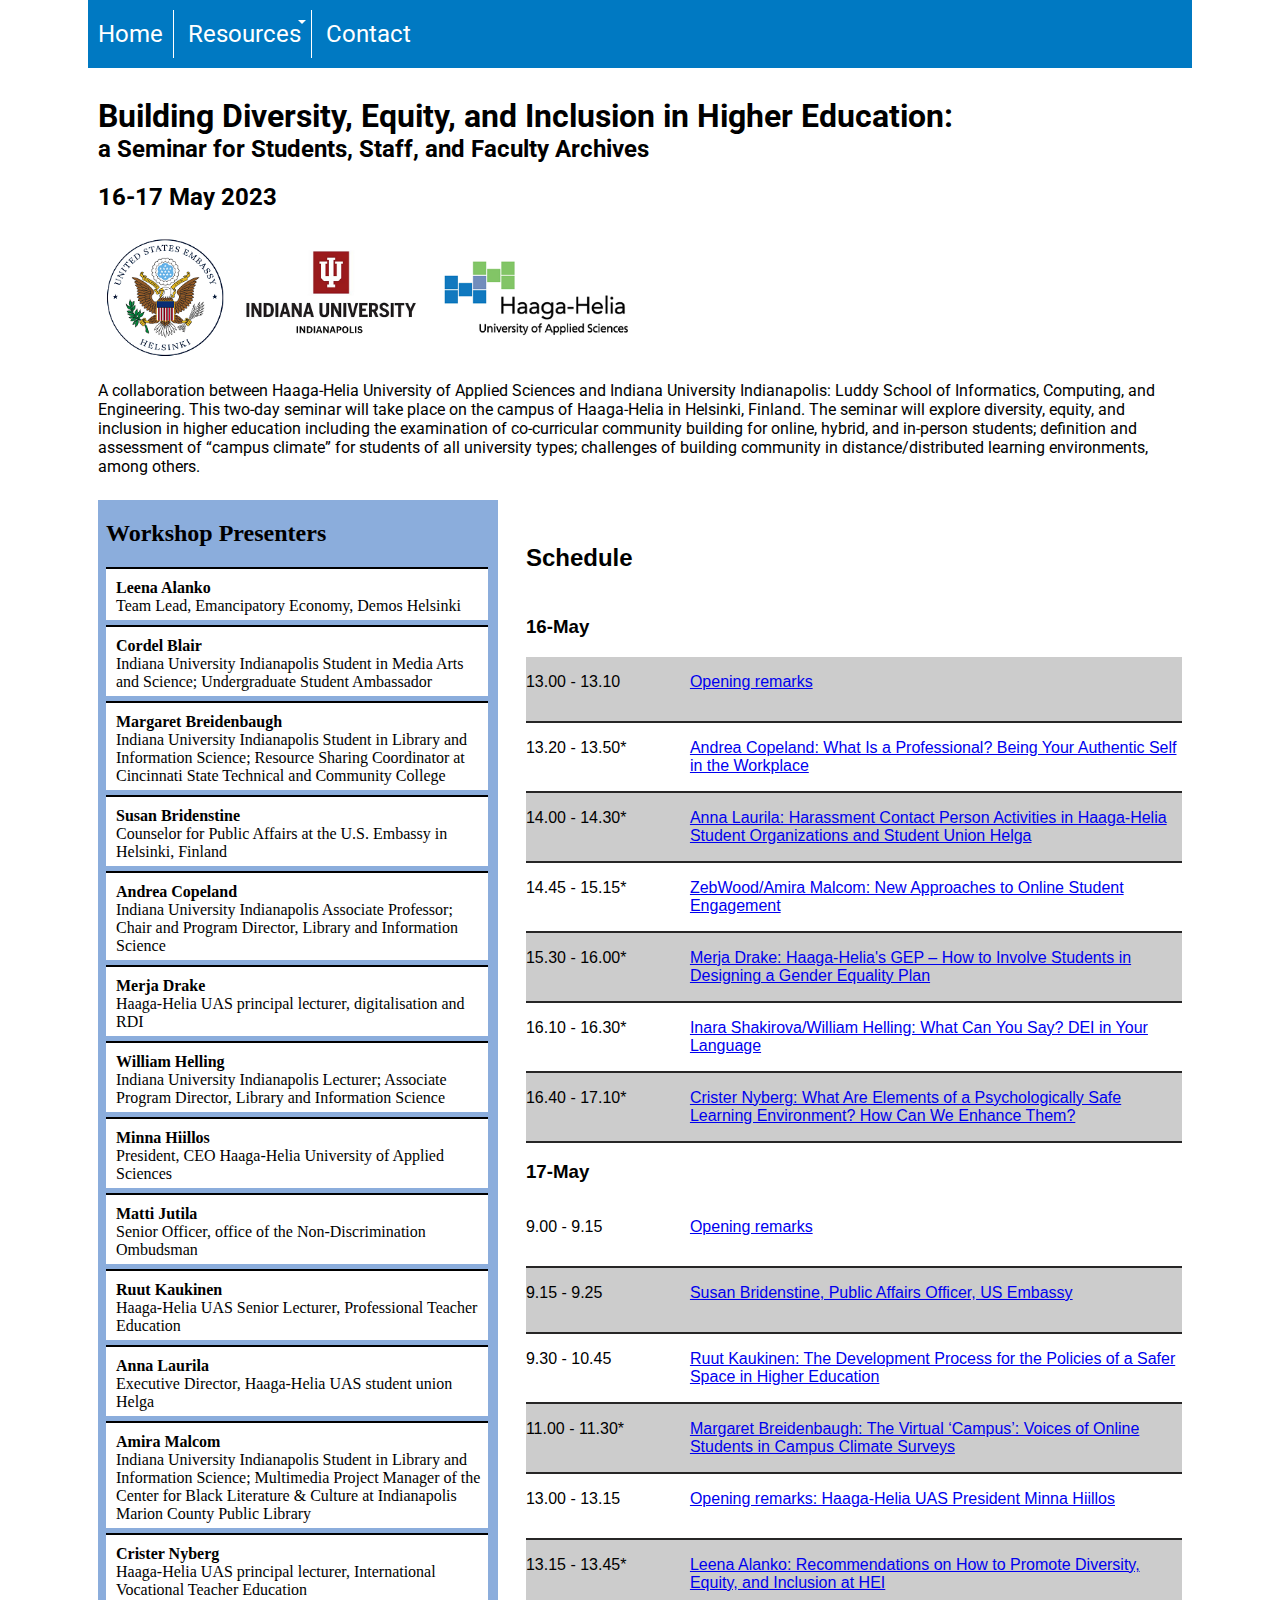
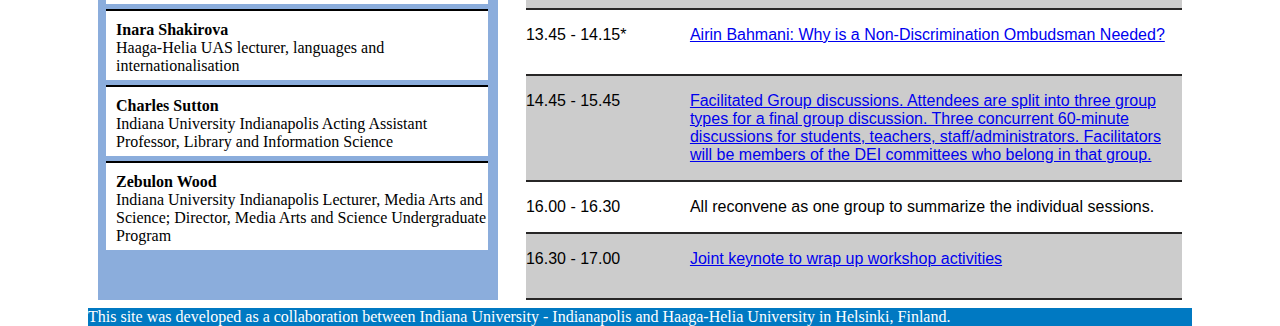
==== commit afb6149e: "Add files via upload" ====
--- a/index.html
+++ b/index.html
@@ -20,9 +20,9 @@
                 <li><a href="index.html">Home</a></li>
                 <li><a href="resources.html" class="custom_a">Resources</a>
                     <ul>
-                        <li><a href="PP_presentation.html">Presentations</a></li>
+                        <li><a href="presentations.html">Presentations</a></li>
                         <li><a href="visualizations.html">Visualizations</a></li>
-                        <li><a href="workshop_dis.html">Seminar Notes</a></li>
+                        <li><a href="discussionnotes.html">Discussions</a></li>
                         <li><a href="#">Something Else</a></li>
                     </ul>
                 </li>
@@ -67,77 +67,61 @@
         </main>
 
         <aside>
-            <h2>Workshop Presenters </h2>
+            <h2>Workshop Presenters</h2>
             <div class="workshopInfo"> 
-              <b>Leena Alanko </b>
-                 <br> Team Lead, Emancipatory Economy, Demos Helsinki
+              <b>Leena Alanko</b> Team Lead, Emancipatory Economy, Demos Helsinki
             </div>
             <div class="workshopInfo">
-                <b> Cordel Blair  </b>
-                <br> Indiana University Indianapolis Student in Media Arts and Science; 
+                <b> Cordel Blair</b> Indiana University Indianapolis Student in Media Arts and Science; 
                 Undergraduate Student Ambassador
            </div>
            <div class="workshopInfo"> 
-                <b> Margaret Breidenbaugh  </b>
-                <br>Indiana University Indianapolis Student in Library and Information Science; 
+                <b> Margaret Breidenbaugh</b> Indiana University Indianapolis Student in Library and Information Science; 
                 Resource Sharing Coordinator at Cincinnati State Technical and Community College 
             </div>
 			<div class="workshopInfo"> 
-                <b> Susan Bridenstine</b>
-                <hr>Counselor for Public Affairs at the U.S. Embassy in Helsinki, Finland 
+                <b> Susan Bridenstine</b> Counselor for Public Affairs at the U.S. Embassy in Helsinki, Finland 
             </div>
 			
 			
             <div class="workshopInfo"> 
-                <b> Andrea Copeland  </b>
-                <br>  Indiana University Indianapolis Associate Professor; 
+                <b> Andrea Copeland  </b> Indiana University Indianapolis Associate Professor; 
                 Chair and Program Director, Library and Information Science 
                 </div>
             <div class="workshopInfo"> 
-                 <b> Merja Drake  </b>
-                 <br>  Haaga-Helia UAS  principal lecturer, digitalisation and RDI 
+                 <b> Merja Drake</b>Haaga-Helia UAS  principal lecturer, digitalisation and RDI 
             </div>
              <div class="workshopInfo"> 
-                 <b> William Helling  </b>
-                 <br> Indiana University Indianapolis Lecturer; Associate Program Director, Library and Information Science 
+                 <b> William Helling  </b>Indiana University Indianapolis Lecturer; Associate Program Director, Library and Information Science 
             </div>
             <div class="workshopInfo"> 
-                 <b> Minna Hiillos </b>
-                 <br> President, CEO Haaga-Helia University of Applied Sciences 
+                 <b> Minna Hiillos </b>President, CEO Haaga-Helia University of Applied Sciences 
             </div>           
 	
             <div class="workshopInfo"> 
-                 <b> Matti Jutila </b>
-                 <br>Senior Officer, office of the Non-Discrimination Ombudsman
+                 <b> Matti Jutila </b>Senior Officer, office of the Non-Discrimination Ombudsman
             </div>				
 			<div class="workshopInfo"> 
-                <b> Ruut Kaukinen  </b>
-                <br>Haaga-Helia UAS Senior Lecturer, Professional Teacher Education
+                <b> Ruut Kaukinen  </b>Haaga-Helia UAS Senior Lecturer, Professional Teacher Education
             </div>
             <div class="workshopInfo"> 
-                <b> Anna Laurila  </b>
-                <br> Executive Director, Haaga-Helia UAS student union Helga
+                <b> Anna Laurila  </b>Executive Director, Haaga-Helia UAS student union Helga
             </div>
             <div class="workshopInfo"> 
-                <b> Amira Malcom </b>
-                <br> Indiana University Indianapolis Student in Library and Information Science; Multimedia 
+                <b> Amira Malcom </b>Indiana University Indianapolis Student in Library and Information Science; Multimedia 
                 Project Manager of the Center for Black Literature & Culture at Indianapolis Marion County Public Library  
             </div>
             <div class="workshopInfo"> 
-                <b> Crister Nyberg  </b>
-                <br> Haaga-Helia UAS principal lecturer, International Vocational Teacher Education 
+                <b> Crister Nyberg  </b>Haaga-Helia UAS principal lecturer, International Vocational Teacher Education 
             </div>
             <div class="workshopInfo"> 
-                <b> Inara Shakirova  </b>
-                <br> Haaga-Helia UAS lecturer, languages and internationalisation 
+                <b> Inara Shakirova  </b>Haaga-Helia UAS lecturer, languages and internationalisation 
             </div>
             <div class="workshopInfo"> 
-                <b> Charles Sutton </b>
-                <br> Indiana University Indianapolis Acting Assistant Professor, Library and Information Science 
+                <b> Charles Sutton </b>Indiana University Indianapolis Acting Assistant Professor, Library and Information Science 
             </div>
             <div class="workshopInfo"> 
-                <b> Zebulon Wood  </b>
-                <br> Indiana University Indianapolis Lecturer, Media Arts and Science; Director, Media Arts and Science Undergraduate Program 
+                <b> Zebulon Wood  </b>Indiana University Indianapolis Lecturer, Media Arts and Science; Director, Media Arts and Science Undergraduate Program 
             </div>
 
         </aside>
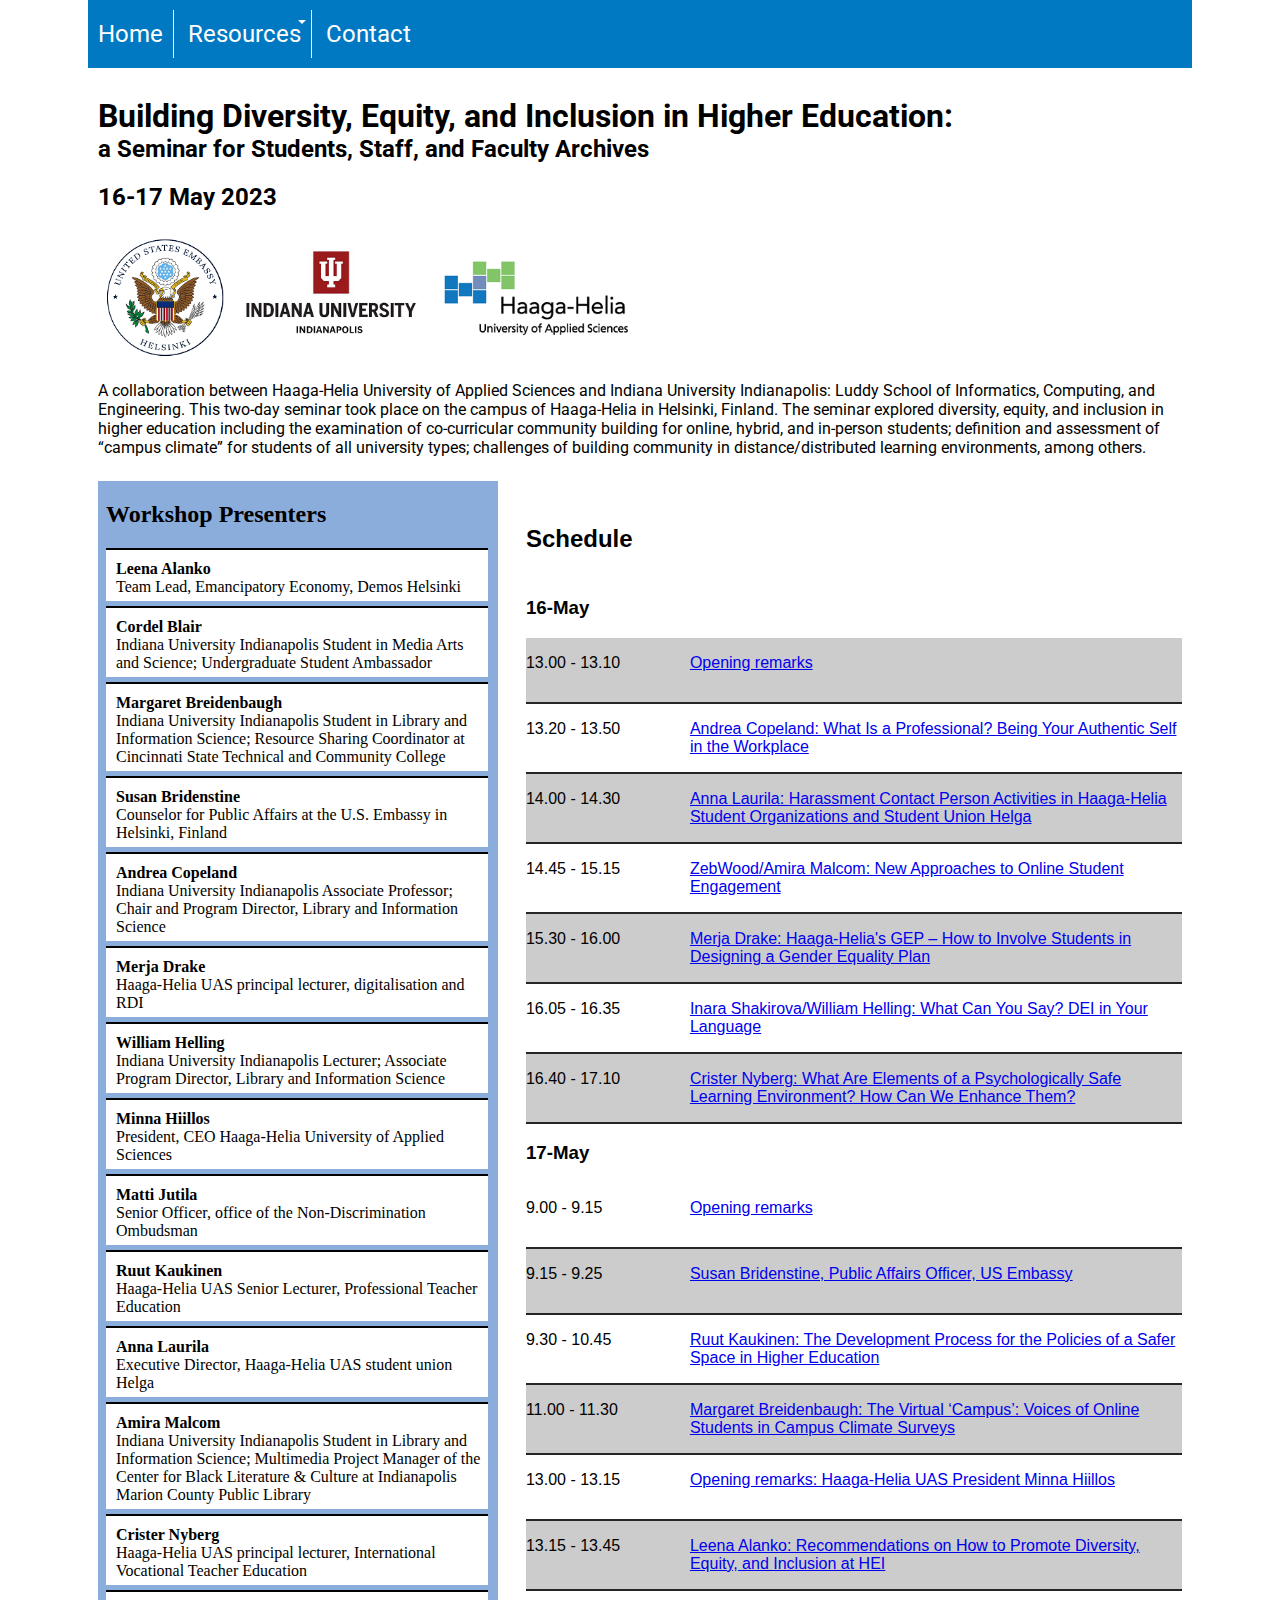
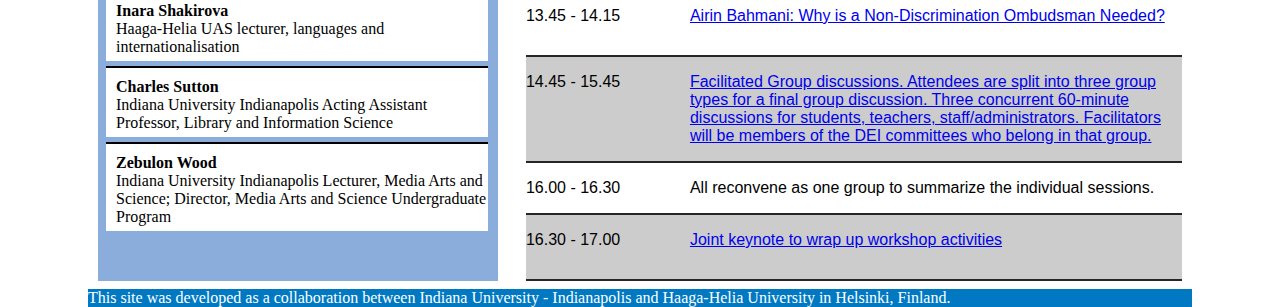
==== commit 24daf516: "Update index.html" ====
--- a/index.html
+++ b/index.html
@@ -32,12 +32,12 @@
 	
 	
 	
-        <header>
-        <div class="headertext"><h1>Building Diversity, Equity, and Inclusion in Higher Education:</h1>
+<header>
+<div class="headertext"><h1>Building Diversity, Equity, and Inclusion in Higher Education:</h1>
 <h2>a Seminar for Students, Staff, and Faculty Archives</h2>
-		<h2>16-17 May 2023</h2></div><img src="images/new-three-logo.png" alt="US Embassy, IU, and Haaga-Helia logo">
-		<p>A collaboration between Haaga-Helia University of Applied Sciences and Indiana University Indianapolis: Luddy School of Informatics, Computing, and Engineering. This two-day seminar will take place on the campus of Haaga-Helia in Helsinki, Finland. The seminar will explore diversity, equity, and inclusion in higher education including the examination of co-curricular community building for online, hybrid, and in-person students; definition and assessment of “campus climate” for students of all university types; challenges of building community in distance/distributed learning environments, among others.</p>
-        </header>
+<h2>16-17 May 2023</h2></div><img src="images/new-three-logo.png" alt="US Embassy, IU, and Haaga-Helia logo">
+<p>A collaboration between Haaga-Helia University of Applied Sciences and Indiana University Indianapolis: Luddy School of Informatics, Computing, and Engineering. This two-day seminar took place on the campus of Haaga-Helia in Helsinki, Finland. The seminar explored diversity, equity, and inclusion in higher education including the examination of co-curricular community building for online, hybrid, and in-person students; definition and assessment of “campus climate” for students of all university types; challenges of building community in distance/distributed learning environments, among others.</p>
+</header>
 
 
 		
@@ -46,20 +46,20 @@
 <h2>Schedule</h2>
   <h3>16-May</h3>
   <p><time datetime="2023-05-16 13:00">13.00 - 13.10</time> <a href="#">Opening remarks</a></p> 
-  <p><time datetime="2023-05-16 13:20">13.20 - 13.50*</time> <a href="#">Andrea Copeland: What Is a Professional? Being Your Authentic Self in the Workplace</a></p>
-  <p><time datetime="2023-05-16 14:00">14.00 - 14.30*</time> <a href="#">Anna Laurila: Harassment Contact Person Activities in Haaga-Helia Student Organizations and Student Union Helga</a></p>
-  <p><time datetime="2023-05-16 14:45">14.45 - 15.15*</time> <a href="#">ZebWood/Amira Malcom: New Approaches to Online Student Engagement</a></p>
-  <p><time datetime="2023-05-16 15:30">15.30 - 16.00*</time> <a href="#">Merja Drake: Haaga-Helia's GEP – How to Involve Students in Designing a Gender Equality Plan</a></p>
-  <p><time datetime="2023-05-16 16:10">16.10 - 16.30*</time> <a href="#">Inara Shakirova/William Helling: What Can You Say? DEI in Your Language</a></p>
-  <p><time datetime="2023-05-16 16:40">16.40 - 17.10*</time> <a href="#">Crister Nyberg: What Are Elements of a Psychologically Safe Learning Environment? How Can We Enhance Them?</a></p>
+  <p><time datetime="2023-05-16 13:20">13.20 - 13.50</time> <a href="#">Andrea Copeland: What Is a Professional? Being Your Authentic Self in the Workplace</a></p>
+  <p><time datetime="2023-05-16 14:00">14.00 - 14.30</time> <a href="#">Anna Laurila: Harassment Contact Person Activities in Haaga-Helia Student Organizations and Student Union Helga</a></p>
+  <p><time datetime="2023-05-16 14:45">14.45 - 15.15</time> <a href="#">ZebWood/Amira Malcom: New Approaches to Online Student Engagement</a></p>
+  <p><time datetime="2023-05-16 15:30">15.30 - 16.00</time> <a href="#">Merja Drake: Haaga-Helia's GEP – How to Involve Students in Designing a Gender Equality Plan</a></p>
+  <p><time datetime="2023-05-16 16:10">16.05 - 16.35</time> <a href="#">Inara Shakirova/William Helling: What Can You Say? DEI in Your Language</a></p>
+  <p><time datetime="2023-05-16 16:40">16.40 - 17.10</time> <a href="#">Crister Nyberg: What Are Elements of a Psychologically Safe Learning Environment? How Can We Enhance Them?</a></p>
   <h3>17-May</h3>
   <p><time datetime="2023-05-17 09:00">9.00 - 9.15</time> <a href="#">Opening remarks</a></p>
   <p><time  datetime="2023-05-17 09:15">9.15 - 9.25</time> <a href="#">Susan Bridenstine, Public Affairs Officer, US Embassy</a></p>
   <p><time datetime="2023-05-17 09:30">9.30 - 10.45</time> <a href="#">Ruut Kaukinen: The Development Process for the Policies of a Safer Space in Higher Education</a></p>
-  <p><time datetime="2023-05-17 11:00">11.00 - 11.30*</time> <a href="#">Margaret Breidenbaugh: The Virtual ‘Campus’: Voices of Online Students in Campus Climate Surveys</a></p>
+  <p><time datetime="2023-05-17 11:00">11.00 - 11.30</time> <a href="#">Margaret Breidenbaugh: The Virtual ‘Campus’: Voices of Online Students in Campus Climate Surveys</a></p>
   <p><time datetime="2023-05-17 13:00">13.00 - 13.15</time> <a href="#">Opening remarks: Haaga-Helia UAS President Minna Hiillos</a></p>
-  <p><time datetime="2023-05-17 13:15">13.15 - 13.45*</time> <a href="#">Leena Alanko: Recommendations on How to Promote Diversity, Equity, and Inclusion at HEI</a></p>
-  <p><time datetime="2023-05-17 13:45">13.45 - 14.15*</time> <a href="#">Airin Bahmani: Why is a Non-Discrimination Ombudsman Needed?</a></p>
+  <p><time datetime="2023-05-17 13:15">13.15 - 13.45</time> <a href="#">Leena Alanko: Recommendations on How to Promote Diversity, Equity, and Inclusion at HEI</a></p>
+  <p><time datetime="2023-05-17 13:45">13.45 - 14.15</time> <a href="#">Airin Bahmani: Why is a Non-Discrimination Ombudsman Needed?</a></p>
   <p><time datetime="2023-05-17 14:45">14.45 - 15.45</time> <a href="#">Facilitated Group discussions. Attendees are split into three group types for a final group discussion. Three concurrent 60-minute discussions for students, teachers, staff/administrators. Facilitators will be members of the DEI committees  who belong in that group. </a></p>
   <p><time datetime="2023-05-17 16:00">16.00 - 16.30</time> All reconvene as one group to summarize the individual sessions.</p>
   <p><time datetime="2023-05-17 16:30">16.30 - 17.00</time> <a href="#">Joint keynote to wrap up workshop activities</a></p>  
